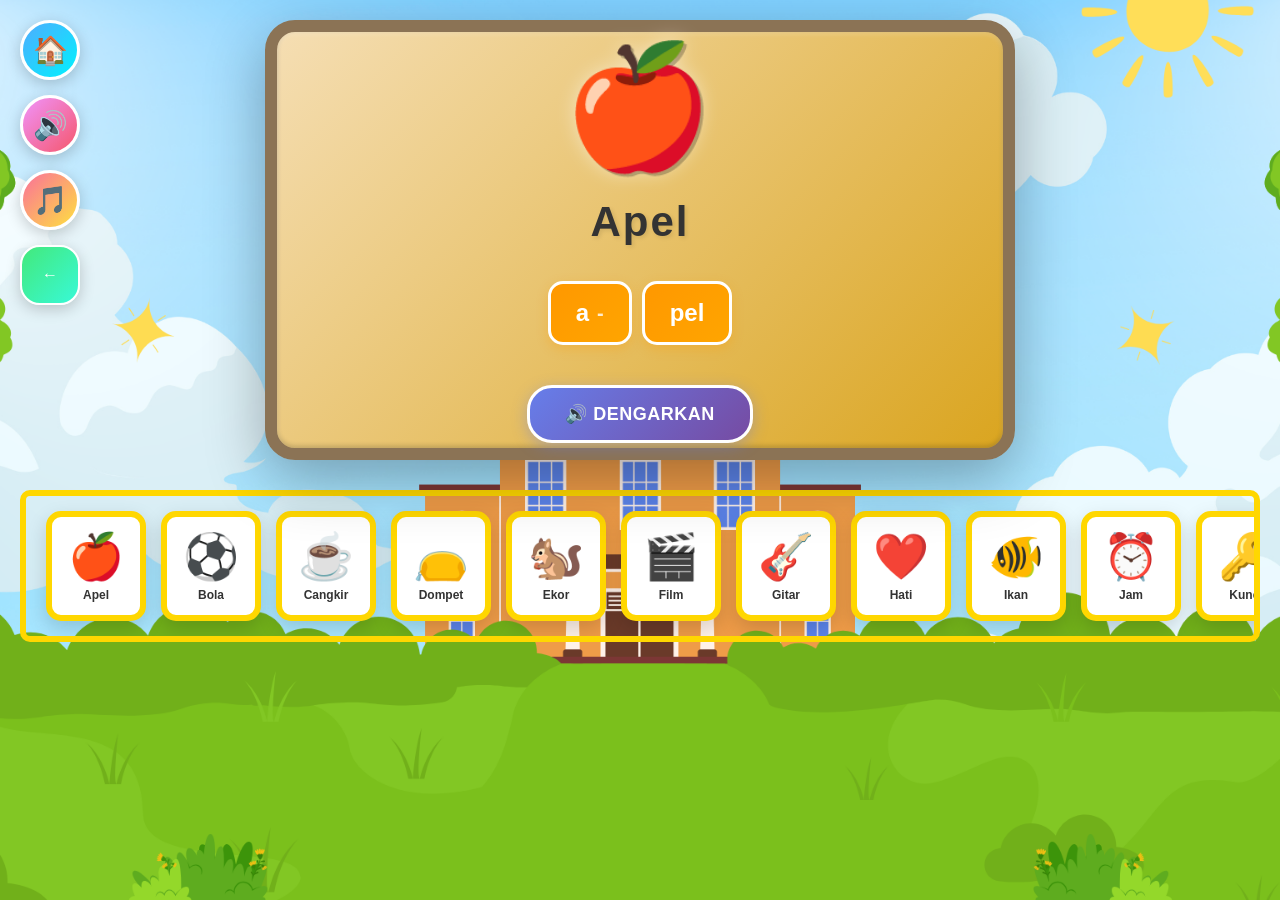
==== activities/benda.html @ dd9924c4 "ppush" ====
<!doctype html>
<html lang="id">
  <head>
    <meta charset="UTF-8" />
    <meta name="viewport" content="width=device-width, initial-scale=1.0" />
    <title>Pengenalan Benda - Coret Ceria</title>
    <link rel="stylesheet" href="../css/style.css" />
  </head>
  <body>
    <!-- SIDEBAR NAVIGASI BARU - VERTIKAL -->
    <div class="sidebar-nav" id="sidebarNav">
      <!-- Hamburger toggle button (hidden on desktop, shown on mobile) -->
      <button class="btn-nav btn-hamburger" id="hamburgerToggle" title="Menu">
        ☰
      </button>

      <!-- Navigation menu container -->
      <div class="nav-menu" id="navMenu">
        <button class="btn-nav btn-home" title="Rumah">🏠</button>
        <button class="btn-nav btn-sound" title="Suara Aktif">🔊</button>
        <button
          class="btn-nav btn-music music-playing"
          id="musicToggle"
          data-music-toggle
          title="Musik Hidup (Klik untuk Matikan)"
        >
          🎵
        </button>
        <button class="btn-nav btn-back" title="Kembali">←</button>
      </div>
    </div>

    <!-- MAIN CONTENT -->
    <main class="benda-main">
      <!-- BENDA SELECTION SCREEN -->
      <section id="bendaScreen" class="benda-screen">
        <!-- MAIN BOARD DENGAN BENDA & SYLLABLES -->
        <div class="benda-main-board">
          <!-- BENDA ICON -->
          <div class="benda-icon-large" id="bendaIconLarge">🪑</div>

          <!-- BENDA NAME (FULL WORD) -->
          <div class="benda-word-display" id="bendaWordDisplay">Kursi</div>

          <!-- SYLLABLES BREAKDOWN -->
          <div class="benda-syllables-container" id="bendaSyllablesContainer">
            <!-- Akan di-generate oleh JavaScript -->
          </div>

          <!-- LISTEN BUTTON -->
          <!-- LISTEN BUTTON -->
          <button class="btn-listen-benda" id="btnListenBenda">
            🔊 Dengarkan
          </button>

          <!-- TOMBOL KEMBALI SUDAH DIPINDAHKAN KE SIDEBAR -->
        </div>

        <!-- BENDA ITEMS GRID DI BAWAH -->
        <div class="benda-grid-container">
          <div class="benda-grid">
            <div class="benda-btn" data-benda="apel">
              <div class="benda-icon">🍎</div>
              <div class="benda-name">Apel</div>
            </div>

            <div class="benda-btn" data-benda="bola">
              <div class="benda-icon">⚽</div>
              <div class="benda-name">Bola</div>
            </div>

            <div class="benda-btn" data-benda="cangkir">
              <div class="benda-icon">☕</div>
              <div class="benda-name">Cangkir</div>
            </div>

            <div class="benda-btn" data-benda="dompet">
              <div class="benda-icon">👝</div>
              <div class="benda-name">Dompet</div>
            </div>

            <div class="benda-btn" data-benda="ekor">
              <div class="benda-icon">🐿️</div>
              <div class="benda-name">Ekor</div>
            </div>

            <div class="benda-btn" data-benda="film">
              <div class="benda-icon">🎬</div>
              <div class="benda-name">Film</div>
            </div>

            <div class="benda-btn" data-benda="gitar">
              <div class="benda-icon">🎸</div>
              <div class="benda-name">Gitar</div>
            </div>

            <div class="benda-btn" data-benda="hati">
              <div class="benda-icon">❤️</div>
              <div class="benda-name">Hati</div>
            </div>

            <div class="benda-btn" data-benda="ikan">
              <div class="benda-icon">🐠</div>
              <div class="benda-name">Ikan</div>
            </div>

            <div class="benda-btn" data-benda="jam">
              <div class="benda-icon">⏰</div>
              <div class="benda-name">Jam</div>
            </div>

            <div class="benda-btn" data-benda="kunci">
              <div class="benda-icon">🔑</div>
              <div class="benda-name">Kunci</div>
            </div>

            <div class="benda-btn" data-benda="lilin">
              <div class="benda-icon">🕯️</div>
              <div class="benda-name">Lilin</div>
            </div>

            <div class="benda-btn" data-benda="mobil">
              <div class="benda-icon">🚗</div>
              <div class="benda-name">Mobil</div>
            </div>

            <div class="benda-btn" data-benda="nanas">
              <div class="benda-icon">🍍</div>
              <div class="benda-name">Nanas</div>
            </div>

            <div class="benda-btn" data-benda="orang">
              <div class="benda-icon">🪛</div>
              <div class="benda-name">Obeng</div>
            </div>

            <div class="benda-btn" data-benda="pisang">
              <div class="benda-icon">🍌</div>
              <div class="benda-name">Pisang</div>
            </div>

            <div class="benda-btn" data-benda="qamis">
              <div class="benda-icon">🪵</div>
              <div class="benda-name">Kayu</div>
            </div>

            <div class="benda-btn" data-benda="rumah">
              <div class="benda-icon">🏠</div>
              <div class="benda-name">Rumah</div>
            </div>

            <div class="benda-btn" data-benda="sepatu">
              <div class="benda-icon">👞</div>
              <div class="benda-name">Sepatu</div>
            </div>

            <div class="benda-btn" data-benda="topi">
              <div class="benda-icon">🎩</div>
              <div class="benda-name">Topi</div>
            </div>

            <div class="benda-btn" data-benda="udang">
              <div class="benda-icon">🦐</div>
              <div class="benda-name">Udang</div>
            </div>

            <div class="benda-btn" data-benda="voli">
              <div class="benda-icon">🏐</div>
              <div class="benda-name">Voli</div>
            </div>

            <div class="benda-btn" data-benda="waris">
              <div class="benda-icon">🍳</div>
              <div class="benda-name">Wajan</div>
            </div>

            <div class="benda-btn" data-benda="xerox">
              <div class="benda-icon">📋</div>
              <div class="benda-name">Xerox</div>
            </div>

            <div class="benda-btn" data-benda="yogurt">
              <div class="benda-icon">🥛</div>
              <div class="benda-name">Yogurt</div>
            </div>

            <div class="benda-btn" data-benda="zebra">
              <div class="benda-icon">🦓</div>
              <div class="benda-name">Zebra</div>
            </div>
          </div>
        </div>

        <!-- KARAKTER DI SUDUT KANAN BAWAH -->
        <!-- <div class="character-corner">
          <img src="../images/char1.png" alt="Karakter" class="character-img" />
        </div> -->
      </section>

      <!-- BENDA SPELLING SCREEN -->
      <section
        class="screen"
        id="bendaSpellingScreen"
        class="benda-spelling-screen"
      >
        <!-- BACK BUTTON -->
        <button class="btn-back-spelling" onclick="backToSelection()">
          <svg viewBox="0 0 100 100" xmlns="http://www.w3.org/2000/svg">
            <defs>
              <filter id="shadow" x="-20%" y="-20%" width="140%" height="140%">
                <feGaussianBlur in="SourceAlpha" stdDeviation="2" />
                <feOffset dx="0" dy="2" result="offsetblur" />
                <feComponentTransfer>
                  <feFuncA type="linear" slope="0.3" />
                </feComponentTransfer>
                <feMerge>
                  <feMergeNode />
                  <feMergeNode in="SourceGraphic" />
                </feMerge>
              </filter>
            </defs>

            <path
              d="M75 35 L50 35 L50 20 Q50 15 45 18 L15 45 Q10 50 15 55 L45 82 Q50 85 50 80 L50 65 L75 65 Q85 65 85 50 Q85 35 75 35 Z"
              fill="#333"
            />

            <path
              d="M73 38 L48 38 L48 25 L19 50 L48 75 L48 62 L73 62 Q82 62 82 50 Q82 38 73 38 Z"
              fill="white"
            />

            <path
              d="M71 40 L46 40 L46 30 L23 50 L46 70 L46 60 L71 60 Q79 60 79 50 Q79 40 71 40 Z"
              fill="#FF9800"
            />

            <path
              d="M70 42 L46 42 L46 35 L28 50 L46 65 L46 42 Q60 42 70 42"
              fill="white"
              fill-opacity="0.4"
            />
          </svg>
        </button>

        <!-- DISPLAY BOARD -->
        <div class="spelling-board">
          <!-- BENDA IMAGE -->
          <div class="spelling-image-container">
            <div class="spelling-image" id="spellingImage">🪑</div>
          </div>

          <!-- BENDA NAME AND SPELLING -->
          <div class="spelling-content">
            <h2 class="spelling-benda-name" id="spellingBendaName">Kursi</h2>

            <!-- SYLLABLES -->
            <div class="spelling-syllables" id="syllablesContainer">
              <!-- Akan di-generate oleh JavaScript -->
            </div>

            <!-- LISTEN BUTTON -->
            <button class="btn-listen-spelling" id="btnListenSpelling">
              🔊 Dengarkan
            </button>
          </div>
        </div>

        <!-- KARAKTER DI SUDUT KANAN BAWAH -->
        <div class="character-corner">
          <img src="../images/char1.png" alt="Karakter" class="character-img" />
        </div>
      </section>
    </main>

    <!-- SCRIPTS -->
    <script src="../js/shared.js"></script>
    <script src="../js/persistent-music.js"></script>
    <script src="../js/sidebar.js"></script>
    <script src="../js/benda.js"></script>
  </body>
</html>
---- css/style.css ----
* {
  margin: 0;
  padding: 0;
  box-sizing: border-box;
}

html,
body {
  width: 100%;
  height: 100%;
  overflow: hidden;
}

body {
  font-family: "Comic Sans MS", "Arial Rounded MT Bold", cursive, sans-serif;
  background-image: url("../images/background.png");
  background-repeat: no-repeat;
  background-size: cover;
  background-attachment: fixed;
  background-position: center;
  width: 100%;
}

/* ===== SIDEBAR KIRI ===== */
.sidebar-left {
  position: fixed;
  left: 20px;
  top: 50%;
  transform: translateY(-50%);
  display: flex;
  flex-direction: column;
  gap: 15px;
  z-index: 100;
}

.sidebar-right {
  position: fixed;
  right: 20px;
  top: 50%;
  transform: translateY(-50%);
  z-index: 100;
}

.btn-circle {
  width: 70px;
  height: 70px;
  border-radius: 50%;
  border: 4px solid white;
  font-size: 32px;
  cursor: pointer;
  display: flex;
  align-items: center;
  justify-content: center;
  transition: all 0.3s ease;
  box-shadow: 0 4px 15px rgba(0, 0, 0, 0.2);
}

.btnKembali {
  display: block;
}
.menu-btn {
  background: linear-gradient(135deg, #ffb347 0%, #ff8c00 100%);
}

.info-btn {
  background: linear-gradient(135deg, #ff69b4 0%, #ff1493 100%);
}

.sound-btn {
  background: linear-gradient(135deg, #ff69b4 0%, #ff1493 100%);
}

.people-btn {
  background: linear-gradient(135deg, #87ceeb 0%, #4169e1 100%);
}

.exit-btn {
  background: linear-gradient(135deg, #ff6b6b 0%, #ff4444 100%);
}

.btn-circle:hover {
  transform: scale(1.1);
  box-shadow: 0 6px 20px rgba(0, 0, 0, 0.3);
}

/* ===== SIDEBAR BARU (MINIMALIS) ===== */
.sidebar-nav {
  position: fixed;
  left: 20px;
  top: 20px;
  display: flex;
  flex-direction: column;
  gap: 15px;
  z-index: 100;
}

.btn-nav {
  width: 60px;
  height: 60px;
  border-radius: 50%;
  border: 3px solid white;
  font-size: 28px;
  cursor: pointer;
  display: flex;
  align-items: center;
  justify-content: center;
  transition: all 0.3s ease;
  box-shadow: 0 4px 15px rgba(0, 0, 0, 0.2);
  background: linear-gradient(135deg, #667eea 0%, #764ba2 100%);
  color: white;
}

.btn-nav:hover {
  transform: scale(1.1);
  box-shadow: 0 6px 20px rgba(0, 0, 0, 0.3);
}

.btn-nav.btn-sound {
  background: linear-gradient(135deg, #f093fb 0%, #f5576c 100%);
}

.btn-nav.btn-home {
  background: linear-gradient(135deg, #4facfe 0%, #00f2fe 100%);
}

.btn-nav.btn-back {
  background: linear-gradient(135deg, #43e97b 0%, #38f9d7 100%);
}

.btn-nav.btn-music {
  background: linear-gradient(135deg, #fa709a 0%, #fee140 100%);
  transition: all 0.3s ease;
}

.btn-nav.btn-music.music-playing {
  animation: pulse-music 2s infinite;
}

.btn-nav.btn-music.music-muted {
  opacity: 0.6;
}

@keyframes pulse-music {
  0% {
    box-shadow: 0 4px 15px rgba(0, 0, 0, 0.2);
  }
  50% {
    box-shadow: 0 6px 25px rgba(250, 112, 154, 0.5);
  }
  100% {
    box-shadow: 0 4px 15px rgba(0, 0, 0, 0.2);
  }
}

/* Navigation Menu Container - Desktop */
.nav-menu {
  display: flex;
  flex-direction: column;
  gap: 15px;
}

/* Hamburger Button - Hidden on Desktop */
.btn-hamburger {
  display: none;
}

/* ===== MAIN CONTENT ===== */
.main-content {
  width: 100%;
  height: 100%;
  overflow-y: auto;
  position: relative;
}

.screen {
  width: 100%;
  height: 100%;
  position: absolute;
  top: 0;
  left: 0;
  opacity: 0;
  pointer-events: none;
  transition: opacity 0.3s ease;
}

.screen.active {
  opacity: 1;
  pointer-events: auto;
}

/* ===== HOME SCREEN ===== */
#homeScreen {
  display: flex;
  flex-direction: column;
  align-items: center;
  justify-content: flex-start;
  position: relative;
}

.header-banner {
  position: absolute;
  /* left: 50%; */
  top: 5%;
  /* transform: translateX(-50%); */
  z-index: 20;
  animation: bounce 2s ease-in-out infinite;
  transition:
    top 0.6s ease,
    transform 0.6s ease,
    width 0.4s ease;
}

.banner-hanging {
  position: relative;
  display: flex;
  flex-direction: column;
  align-items: center;
}

.hanging-rod {
  width: 10px;
  height: 500px;
  background: linear-gradient(90deg, #c4a000 0%, #ffd700 50%, #c4a000 100%);
  position: absolute;
  top: -500px;
  border-radius: 4px;
}

.hanging-rod.left {
  left: 60px;
}

.hanging-rod.right {
  right: 60px;
}

.banner-box {
  background: linear-gradient(135deg, #ffd700 0%, #ffa500 100%);
  border: 6px solid #ff8c00;
  border-radius: 30px;
  padding: 40px;
  width: 400px;
  text-align: center;
  box-shadow: 0 10px 40px rgba(0, 0, 0, 0.3);
  position: relative;
  transition: all 0.4s ease;
}

.banner-content {
  position: relative;
}

.logo-blocks {
  display: flex;
  justify-content: center;
  gap: 15px;
  margin-bottom: 10px;
}

.block-letter {
  width: 50px;
  height: 50px;
  display: flex;
  align-items: center;
  justify-content: center;
  font-size: 24px;
  font-weight: bold;
  color: white;
  border-radius: 8px;
  box-shadow: 0 4px 10px rgba(0, 0, 0, 0.2);
}

.block-letter.a {
  background: linear-gradient(135deg, #ff6b6b 0%, #ff4444 100%);
}

.block-letter.b {
  background: linear-gradient(135deg, #339af0 0%, #1971c2 100%);
}

.block-letter.c {
  background: linear-gradient(135deg, #51cf66 0%, #2f9e44 100%);
}

.title-main {
  font-size: 48px;
  font-weight: bold;
  color: white;
  text-shadow: 2px 2px 4px rgba(0, 0, 0, 0.3);
  margin: 0;
  letter-spacing: 3px;
}

/* Centered banner state after Play clicked */
.header-banner.centered {
  top: 35%;
  transform: translateX(-50%) scale(1);
  transition:
    top 0.7s cubic-bezier(0.34, 1.56, 0.64, 1),
    transform 0.7s cubic-bezier(0.34, 1.56, 0.64, 1);
}

.header-banner.center-revert {
  top: 5%;
  transform: translateX(-50%) scale(1);
}

.btn-activity-active {
  display: flex;
  width: 100%;
  gap: 10%;
}

.banner-actions {
  /* margin-top: 20px; */
  gap: 20px;
  display: flex;
  justify-content: center;
  align-items: start;
  flex-direction: column;
  position: relative;
  width: 100%;
  /* background-color: #2f9e44; */
  opacity: 0;
  transform: translateY(10px) scale(1);
  transition:
    opacity 0.5s ease 0.2s,
    transform 0.5s ease 0.2s,
    margin-top 0.4s ease 0.1s;
}

.banner-actions.show {
  opacity: 1;
  transform: translateY(0) scale(1);
  visibility: visible;
}

.banner-actions.hide {
  opacity: 0;
  transform: scale(0.6);
  pointer-events: none;
  transition:
    opacity 0.4s ease,
    transform 0.4s ease,
    margin-top 0.4s ease;
  visibility: hidden;
  margin-top: 0;
}

.btn-activity {
  padding: 14px 28px;
  border-radius: 14px;
  border: none;
  /* background: linear-gradient(135deg, #ff9800 0%, #ffa726 50%, #ff9800 100%); */
  color: white;
  cursor: pointer;
  font-weight: bold;
  font-size: 16px;
  width: 100%;
  transition: all 0.3s ease;
  filter: drop-shadow(0 4px 8px rgba(0, 0, 0, 0.3));
  position: relative;
  overflow: hidden;
}

.btn-activity::before {
  content: "";
  position: absolute;
  top: 0;
  left: -100%;
  width: 100%;
  height: 100%;
  background: rgba(255, 255, 255, 0.3);
  transition: left 0.3s ease;
}

.btn-activity:hover {
  transform: translateY(-3px);
  filter: drop-shadow(0 6px 12px rgba(0, 0, 0, 0.4)) brightness(1.1);
}

.btn-activity:hover::before {
  left: 100%;
}

.btn-activity:active {
  transform: translateY(-1px);
  filter: drop-shadow(0 2px 4px rgba(0, 0, 0, 0.3));
}
.btn-activity.btn-primary {
  background: linear-gradient(135deg, #ffa500 0%, #ff8c00 100%);
  border-color: transparent;
}

.btn-back-home {
  position: relative;
  /* top: -15px;
  right: -15px; */
  background: none;
  border: none;
  padding: 0;
  cursor: pointer;
  width: 60px;
  height: 60px;
  transition: transform 0.2s cubic-bezier(0.175, 0.885, 0.32, 1.275);
  filter: drop-shadow(0px 4px 4px rgba(0, 0, 0, 0.2));
  z-index: 10;
}

/* Efek saat kursor diarahkan ke tombol */
.btn-back-home:hover {
  transform: scale(1.1) rotate(-5deg);
  background-color: rgba(0, 0, 0, 0);
  box-shadow: none;
}

/* Efek saat tombol ditekan */
.btn-back-home:active {
  transform: scale(0.9);
}

.btn-back-home svg {
  width: 100%;
  height: 100%;
  display: block;
}

/* Play button and banner content hide animation */
.play-button.hide {
  opacity: 0;
  transform: scale(0.6);
  pointer-events: none;
  transition:
    opacity 0.4s ease,
    transform 0.4s ease;
}

.play-button.show {
  opacity: 1;
  transform: scale(1);
  pointer-events: auto;
  transition:
    opacity 0.5s cubic-bezier(0.34, 1.56, 0.64, 1),
    transform 0.5s cubic-bezier(0.34, 1.56, 0.64, 1);
}

.logo-blocks.hide,
.title-main.hide,
.banner-content.hide {
  opacity: 0;
  transform: scale(0.6);
  pointer-events: none;
  transition:
    opacity 0.4s ease,
    transform 0.4s ease;
  position: absolute;
  visibility: hidden;
}

.banner-content.show {
  opacity: 1;
  transform: scale(1);
  pointer-events: auto;
  visibility: visible;
  transition:
    opacity 0.5s cubic-bezier(0.34, 1.56, 0.64, 1) 0.2s,
    transform 0.5s cubic-bezier(0.34, 1.56, 0.64, 1) 0.2s;
}

.title-subtitle {
  font-size: 18px;
  color: rgba(255, 255, 255, 0.9);
  margin-top: 5px;
}

.floating-letters {
  position: absolute;
  bottom: -30px;
  left: 50%;
  transform: translateX(-50%);
  display: flex;
  gap: 20px;
  font-size: 24px;
  font-weight: bold;
  color: white;
}

.float-letter {
  animation: float 3s ease-in-out infinite;
}

.float-letter:nth-child(1) {
  animation-delay: 0s;
}
.float-letter:nth-child(2) {
  animation-delay: 0.2s;
}
.float-letter:nth-child(3) {
  animation-delay: 0.4s;
}
.float-letter:nth-child(4) {
  animation-delay: 0.6s;
}
.float-letter:nth-child(5) {
  animation-delay: 0.8s;
}

.center-content {
  position: absolute;
  bottom: 10%;
  left: 50%;
  transform: translateX(-50%);
  z-index: 30;
  display: flex;
  align-items: center;
  gap: 40px;
}

.char-container {
  position: absolute;
  bottom: 10%;
  /* right: 30%; */
  right: 10%;
  transform: scaleX(-1);
  z-index: 30;
  display: flex;
  align-items: end;
  /* gap: 40px; */
  /* background-color: #2f9e44; */
}

.char-image {
  position: relative;
  width: 250px;
  display: inline-flex;
  /* align-items: bottom; */
  /* justify-content: bottom; */
}
.btn-game-orange {
  /* Reset default button styling */
  appearance: none;
  border: none;
  cursor: pointer;
  padding: 0;

  /* Ukuran & Posisi */
  position: relative;
  width: 160px;
  height: 80px;
  display: inline-flex;
  align-items: center;
  justify-content: center;

  /* Warna & Bentuk Utama */
  background-color: #ffcc00; /* Warna kuning oranye */
  border-radius: 50px;
  border: 5px solid #8b4513; /* Outline cokelat tebal */

  /* Efek 3D Inset (Paling krusial untuk look ini) */
  box-shadow:
    inset 0 6px 0 #fff5b1,
    /* Highlight putih di atas */ inset 0 -8px 0 #e6a000,
    /* Shadow gelap di bawah */ 0 4px 0 rgba(0, 0, 0, 0.2); /* Shadow tipis di luar tombol */

  transition:
    transform 0.1s,
    box-shadow 0.1s;
}

/* Icon Play Segitiga */
.btn-game-icon {
  width: 0;
  height: 0;
  border-top: 12px solid transparent;
  border-bottom: 12px solid transparent;
  border-left: 20px solid white;
  border-radius: 2px;
  margin-left: 5px; /* Optically centered */
  filter: drop-shadow(0 2px 0 #e6a000);
}

/* Detail Lekukan Bawah (Sesuai Gambar) */
.btn-game-orange::after {
  content: "";
  position: absolute;
  bottom: -5px;
  width: 40px;
  height: 8px;
  /* background-color: #8b4513; */
  border-radius: 0 0 12px 12px;
  z-index: -1;
}

/* Efek Interaksi */
.btn-game-orange:hover {
  filter: brightness(1.05);
}

.btn-game-orange:active {
  transform: translateY(2px);
  box-shadow:
    inset 0 4px 0 #fff5b1,
    inset 0 -4px 0 #e6a000;
}
.character-circle {
  width: 120px;
  height: 120px;
  background: linear-gradient(135deg, #87ceeb 0%, #4169e1 100%);
  border: 6px solid white;
  border-radius: 50%;
  display: flex;
  align-items: center;
  justify-content: center;
  box-shadow: 0 8px 25px rgba(0, 0, 0, 0.2);
  animation: bounce 2s ease-in-out infinite;
}

.character {
  font-size: 80px;
}

.bottom-blocks {
  position: absolute;
  bottom: 8%;
  left: 50%;
  transform: translateX(-50%);
  display: flex;
  gap: 15px;
  z-index: 30;
}

.block-item {
  width: 70px;
  height: 70px;
  display: flex;
  align-items: center;
  justify-content: center;
  font-size: 32px;
  font-weight: bold;
  color: white;
  border-radius: 12px;
  box-shadow: 0 4px 12px rgba(0, 0, 0, 0.2);
  cursor: pointer;
  transition: all 0.3s ease;
  border: 4px solid white;
}

.block-item:hover {
  transform: translateY(-10px);
}

.block-item.blue {
  background: linear-gradient(135deg, #339af0 0%, #1971c2 100%);
}

.block-item.red {
  background: linear-gradient(135deg, #ff6b6b 0%, #ff4444 100%);
}

.block-item.orange {
  background: linear-gradient(135deg, #ffa500 0%, #ff8c00 100%);
}

.block-item.pink {
  background: linear-gradient(135deg, #ff69b4 0%, #ff1493 100%);
}

/* ===== ACTIVITY SCREENS ===== */
.activity-header {
  display: flex;
  justify-content: space-between;
  align-items: center;
  padding: 20px 40px;
  background: linear-gradient(135deg, #667eea 0%, #764ba2 100%);
  color: white;
  box-shadow: 0 4px 12px rgba(0, 0, 0, 0.1);
}

.activity-header h2 {
  flex: 1;
  text-align: center;
  font-size: 28px;
  margin: 0;
}

.btn-back {
  background: rgba(255, 255, 255, 0.2);
  border: 2px solid white;
  color: white;
  padding: 10px 20px;
  border-radius: 20px;
  cursor: pointer;
  font-size: 16px;
  transition: all 0.3s ease;
  font-weight: bold;
}

.btn-back:hover {
  background: rgba(255, 255, 255, 0.3);
  transform: scale(1.05);
}

.activity-content {
  padding: 40px;
  height: calc(100% - 80px);
  overflow-y: auto;
}

/* ===== BELAJAR HURUF ===== */
.huruf-grid {
  display: grid;
  grid-template-columns: repeat(auto-fit, minmax(60px, 1fr));
  gap: 15px;
  margin-bottom: 40px;
  max-height: 40%;
  overflow-y: auto;
}

.huruf-btn {
  width: 70px;
  height: 70px;
  background: white;
  border: 3px solid #667eea;
  border-radius: 15px;
  font-size: 28px;
  font-weight: bold;
  color: #667eea;
  cursor: pointer;
  transition: all 0.3s ease;
  box-shadow: 0 4px 10px rgba(102, 126, 234, 0.2);
}

.huruf-btn:hover {
  transform: translateY(-5px);
  box-shadow: 0 8px 20px rgba(102, 126, 234, 0.3);
}

.huruf-btn.active {
  background: linear-gradient(135deg, #667eea 0%, #764ba2 100%);
  color: white;
  transform: scale(1.1);
  box-shadow: 0 8px 25px rgba(102, 126, 234, 0.5);
}

.huruf-display {
  background: linear-gradient(135deg, #f8f9fa 0%, #e9ecef 100%);
  border: 3px dashed #667eea;
  border-radius: 20px;
  padding: 40px;
  text-align: center;
}

.huruf-besar {
  font-size: 120px;
  font-weight: bold;
  color: #667eea;
  margin: 20px 0;
  animation: pulse 2s ease-in-out infinite;
}

.huruf-nama {
  font-size: 24px;
  color: #333;
  margin: 20px 0;
  font-weight: bold;
}

.btn-suara {
  background: linear-gradient(135deg, #667eea 0%, #764ba2 100%);
  color: white;
  border: none;
  padding: 15px 40px;
  border-radius: 20px;
  font-size: 18px;
  cursor: pointer;
  transition: all 0.3s ease;
  margin-top: 20px;
  box-shadow: 0 4px 15px rgba(102, 126, 234, 0.3);
}

.btn-suara:hover {
  transform: translateY(-3px);
  box-shadow: 0 6px 20px rgba(102, 126, 234, 0.5);
}

/* ===== MATERI PAGE ===== */
.materi-main {
  position: relative;
  width: 100%;
  height: 100vh;
  /* background: linear-gradient(180deg, #87ceeb 0%, #e0f6ff 100%); */
  display: flex;
  background-image: url(../images/backgroun2.png);
  flex-direction: column;
  align-items: center;
  justify-content: center;
  padding: 20px;
  overflow: auto;
  gap: 30px;
  background-repeat: no-repeat;
  background-size: cover;
  background-attachment: fixed;
  background-position: center;
  width: 100%;
}

.materi-screen {
  position: relative;
  width: 100%;
  display: flex;
  flex-direction: column;
  align-items: center;
  justify-content: center;
  gap: 30px;
}

.materi-title {
  font-size: 48px;
  font-weight: bold;
  color: #333;
  margin: 0;
  text-shadow: 2px 2px 4px rgba(0, 0, 0, 0.1);
}

/* Back Button on Materi Board */
.btn-back-materi {
  position: absolute;
  top: 20px;
  left: 20px;
  background: none;
  border: none;
  padding: 0;
  cursor: pointer;
  width: 60px;
  height: 60px;
  transition: transform 0.2s cubic-bezier(0.175, 0.885, 0.32, 1.275);
  filter: drop-shadow(0px 4px 4px rgba(0, 0, 0, 0.2));
  z-index: 10;
}

.btn-back-materi:hover {
  transform: scale(1.1) rotate(-5deg);
}

.btn-back-materi:active {
  transform: scale(0.9);
}

.btn-back-materi svg {
  width: 100%;
  height: 100%;
  display: block;
}

/* Materi Cards Container */
.materi-cards-container {
  display: flex;
  gap: 50px;
  justify-content: center;
  align-items: end;
  margin: 0 auto;
  /* flex-wrap: wrap;
  width: 90%; */
  /* background-color: #2f9e44; */
  /* max-width: 1000px; */
}

/* Materi Card */
.materi-card {
  /* background: white; */
  /* border: 8px solid #ffd700; */
  /* border-radius: 25px; */
  /* padding: 40px 30px; */
  width: 180px;
  /* height: 320px; */
  display: flex;
  flex-direction: column;
  align-items: center;
  justify-content: center;
  text-align: center;
  cursor: pointer;
  transition: all 0.3s ease;
  /* box-shadow: 0 10px 30px rgba(0, 0, 0, 0.15); */
  /* position: relative; */
  /* background-color: #333; */
  /* overflow: hidden; */
}

/* .materi-card::before {
  content: ""; */
/* position: absolute; */
/* top: 0; */
/* left: -100%; */
/* width: 100%;
  height: 100%; */
/* background: rgba(255, 255, 255, 0.2);
  transition: left 0.5s ease;
}
*/
.materi-card:hover {
  /* transform: translateY(-10px) scale(1.05); */
  /* box-shadow: 0 20px 50px rgba(0, 0, 0, 0.25); */
}

/* .materi-card:hover::before {
  left: 100%;
} */

/* .materi-card:active { */
/* transform: translateY(-5px) scale(1.02); */
/* } */

/* .materi-huruf{
  width: 100px;
} */
/* .card-icon {
  font-size: 80px;
  margin-bottom: 20px;
  animation: float 3s ease-in-out infinite;
  width:40px;
}*/

.materi-icon {
  width: 100%;
  height: 100%;
  object-fit: cover;

  filter: drop-shadow(-3px 30px 3px rgba(0, 0, 0, 0.3));
  animation: float 3s ease-in-out infinite;
  transition:
    transform 0.3s ease,
    filter 0.3s ease;
}

.materi-icon:hover {
  animation-play-state: paused;

  transform: translateY(-10px) scale(1.08);

  /* filter: drop-shadow(0px 50px 3px rgba(0, 0, 0, 0.3)); */
}

.cartoon-font {
  /* 1. Font Dasar */
  font-family: "Paytone One", sans-serif;
  font-size: 20px; /* Ukuran font besar */
  text-transform: uppercase; /* Huruf kapital */
  margin: 0;

  /* 2. Warna Teks Utama */
  color: #ff5722; /* Oranye kemerahan */

  /* 3. Garis Pinggir Putih (Outline) */
  -webkit-text-stroke-width: 5px; /* Ketebalan garis putih */
  -webkit-text-stroke-color: #ffffff; /* Warna garis putih */

  /* 4. Mengatur Urutan Gambar (Outline dulu, lalu Fill) */
  /* Ini menjaga huruf agar tidak terlihat 'kurus' */
  paint-order: stroke fill;

  /* 5. Bayangan Lembut untuk Efek Pop-up */
  /* filter: drop-shadow(4px 4px 0px rgba(0, 0, 0, 0.15)); */
}
.card-description {
  font-size: 16px;
  color: #666;
  line-height: 1.4;
}

/* Animations */
@keyframes float {
  0%,
  100% {
    transform: translateY(0px);
  }
  50% {
    transform: translateY(-10px);
  }
}

/* ===== BENDA PAGE (PENGEJAAN BENDA) ===== */
.benda-main,
.susun-main {
  position: relative;
  width: 100%;
  min-height: 100vh;
  /* background-color: #269c05; */
  /* background: linear-gradient(180deg, #87ceeb 0%, #e0f6ff 100%); */
  display: flex;
  flex-direction: column;
  align-items: center;
  justify-content: flex-start;
  padding: 20px;
  overflow-y: auto;
  gap: 30px;
}

.benda-screen,
.susun-screen {
  position: relative;
  width: 100%;
  display: flex;
  flex-direction: column;
  align-items: center;
  justify-content: flex-start;
  gap: 30px;
}

.benda-spelling-screen {
  /* position: relative; */
  width: 100%;
  display: flex;
  flex-direction: column;
  align-items: center;
  justify-content: center;
  gap: 30px;
}

/* BENDA MAIN BOARD - LIKE HURUF KECIL */
.benda-main-board {
  position: relative;
  width: 100%;
  max-width: 750px;
  margin: 0 auto;
  background: linear-gradient(135deg, #f5deb3 0%, #daa520 100%);
  border: 12px solid #8b7355;
  border-radius: 30px;
  padding: 5px;
  box-shadow:
    0 20px 60px rgba(0, 0, 0, 0.3),
    inset 0 2px 5px rgba(255, 255, 255, 0.2),
    inset 0 -2px 5px rgba(0, 0, 0, 0.2);
  display: flex;
  flex-direction: column;
  align-items: center;
  gap: 20px;
  flex-shrink: 0;
}

.benda-icon-large {
  font-size: 120px;
  animation: pulse 1.5s ease-in-out infinite;
  text-shadow:
    3px 3px 0px rgba(0, 0, 0, 0.25),
    0 0 20px rgba(255, 255, 255, 0.5);
  letter-spacing: 5px;
  -webkit-text-stroke: 2px rgba(255, 255, 255, 0.3);
  transform-origin: center center;
}

.benda-word-display {
  font-size: 42px;
  font-weight: bold;
  color: #333;
  margin: 0;
  text-shadow: 2px 2px 4px rgba(0, 0, 0, 0.1);
  letter-spacing: 2px;
}

/* Syllables Breakdown Container */
.benda-syllables-container {
  display: flex;
  justify-content: center;
  align-items: center;
  flex-wrap: wrap;
  gap: 10px;
  margin: 15px 0 20px 0;
}

.benda-syllable {
  background: linear-gradient(135deg, #ff9800 0%, #ffa500 100%);
  color: white;
  padding: 15px 25px;
  border-radius: 15px;
  font-size: 24px;
  font-weight: bold;
  border: 3px solid white;
  box-shadow: 0 4px 12px rgba(255, 152, 0, 0.3);
  display: flex;
  align-items: center;
  gap: 8px;
}

.syllable-separator {
  font-size: 20px;
  opacity: 0.8;
}

/* Listen Button */
.btn-listen-benda {
  background: linear-gradient(135deg, #667eea 0%, #764ba2 100%);
  color: white;
  border: 3px solid white;
  padding: 15px 35px;
  border-radius: 25px;
  font-size: 18px;
  font-weight: bold;
  cursor: pointer;
  transition: all 0.3s ease;
  box-shadow: 0 4px 15px rgba(102, 126, 234, 0.4);
  text-transform: uppercase;
  letter-spacing: 0.5px;
}

.btn-listen-benda:hover {
  transform: translateY(-3px);
  box-shadow: 0 6px 20px rgba(102, 126, 234, 0.6);
  filter: brightness(1.1);
}

.btn-listen-benda:active {
  transform: translateY(-1px);
  box-shadow: 0 3px 10px rgba(102, 126, 234, 0.4);
}

/* Back Button on Main Benda Board */
.btn-back-benda-main {
  position: absolute;
  top: 20px;
  left: 20px;
  background: none;
  border: none;
  padding: 0;
  cursor: pointer;
  width: 60px;
  height: 60px;
  transition: transform 0.2s cubic-bezier(0.175, 0.885, 0.32, 1.275);
  filter: drop-shadow(0px 4px 4px rgba(0, 0, 0, 0.2));
  z-index: 10;
}

.btn-back-benda-main:hover {
  transform: scale(1.1) rotate(-5deg);
}

.btn-back-benda-main:active {
  transform: scale(0.9);
}

.btn-back-benda-main svg {
  width: 100%;
  height: 100%;
  display: block;
}

/* Benda Grid Container - Di bawah board */
.benda-grid-container,
.susun-grid-container {
  /* border: 1px black; */
  border: 6px solid #ffd700;
  border-radius: 10px;
  /* background-color: #269c05; */
  display: flex;
  flex-direction: column;
  align-items: center;
  justify-content: flex-start;
  width: 100%;
  /* padding: 30px 0; */
}

.benda-grid,
.susun-grid {
  display: flex;
  /* border: 10px black; */

  flex-direction: row;
  gap: 15px;
  width: 100%;
  padding: 15px 20px;
  overflow-x: auto;
  overflow-y: hidden;
  scroll-behavior: smooth;
  align-items: flex-start;
  -webkit-overflow-scrolling: touch;
  scrollbar-width: thin;
  scrollbar-color: #ffd700 #f5f5f5;
}

/* Custom scrollbar for webkit browsers */
.benda-grid::-webkit-scrollbar,
.susun-grid::-webkit-scrollbar {
  height: 12px;
}

.benda-grid::-webkit-scrollbar-track,
.susun-grid::-webkit-scrollbar-track {
  background: #f5f5f5;
  border-radius: 10px;
}

.benda-grid::-webkit-scrollbar-thumb,
.susun-grid::-webkit-scrollbar-thumb {
  background: #ffd700;
  border-radius: 10px;
}

.benda-grid::-webkit-scrollbar-thumb:hover,
.susun-grid::-webkit-scrollbar-thumb:hover {
  background: #ffed4e;
}

.benda-btn,
.susun-btn {
  background: white;
  border: 6px solid #ffd700;
  border-radius: 15px;
  padding: 12px 8px;
  display: flex;
  flex-direction: column;
  align-items: center;
  justify-content: center;
  text-align: center;
  cursor: pointer;
  transition: all 0.3s ease;
  box-shadow: 0 8px 20px rgba(0, 0, 0, 0.15);
  min-height: 110px;
  min-width: 100px;
  flex-shrink: 0;
}

.benda-btn:hover {
  transform: translateY(-8px) scale(1.05);
  box-shadow: 0 15px 35px rgba(0, 0, 0, 0.25);
}

.benda-btn:active {
  transform: translateY(-3px) scale(1.02);
}

.benda-btn .benda-icon {
  font-size: 45px;
  margin-bottom: 5px;
  animation: float 3s ease-in-out infinite;
}

.benda-btn .benda-name {
  font-size: 12px;
  font-weight: bold;
  color: #333;
  margin: 0;
  animation: none;
  text-shadow: none;
  letter-spacing: 0;
}

/* OLD CLASSES - KEPT FOR COMPATIBILITY */
/* Spelling Board */
.spelling-board {
  position: relative;
  width: 85%;
  max-width: 750px;
  background: linear-gradient(135deg, #f5deb3 0%, #daa520 100%);
  border: 12px solid #8b7355;
  border-radius: 30px;
  padding: 50px 40px;
  box-shadow:
    0 20px 60px rgba(0, 0, 0, 0.3),
    inset 0 2px 5px rgba(255, 255, 255, 0.2),
    inset 0 -2px 5px rgba(0, 0, 0, 0.2);
  display: flex;
  flex-direction: column;
  align-items: center;
  gap: 30px;
  flex-shrink: 0;
}

.spelling-image-container {
  width: 100%;
  text-align: center;
}

.spelling-image {
  font-size: 120px;
  animation: pulse 1.5s ease-in-out infinite;
}

.spelling-content {
  width: 100%;
  text-align: center;
}

.spelling-benda-name {
  font-size: 36px;
  font-weight: bold;
  color: #333;
  margin: 0 0 20px 0;
}

/* Syllables Container */
.spelling-syllables {
  display: flex;
  justify-content: center;
  align-items: center;
  flex-wrap: wrap;
  gap: 10px;
  margin: 20px 0 30px 0;
}

.spelling-syllable {
  background: linear-gradient(135deg, #ff9800 0%, #ffa500 100%);
  color: white;
  padding: 15px 25px;
  border-radius: 15px;
  font-size: 24px;
  font-weight: bold;
  border: 3px solid white;
  box-shadow: 0 4px 12px rgba(255, 152, 0, 0.3);
  display: flex;
  align-items: center;
  gap: 8px;
}

.syllable-separator {
  font-size: 20px;
  opacity: 0.8;
}

/* Listen Button */
.btn-listen-spelling {
  background: linear-gradient(135deg, #667eea 0%, #764ba2 100%);
  color: white;
  border: 3px solid white;
  padding: 15px 35px;
  border-radius: 25px;
  font-size: 18px;
  font-weight: bold;
  cursor: pointer;
  transition: all 0.3s ease;
  box-shadow: 0 4px 15px rgba(102, 126, 234, 0.4);
  text-transform: uppercase;
  letter-spacing: 0.5px;
}

.btn-listen-spelling:hover {
  transform: translateY(-3px);
  box-shadow: 0 6px 20px rgba(102, 126, 234, 0.6);
  filter: brightness(1.1);
}

.btn-listen-spelling:active {
  transform: translateY(-1px);
  box-shadow: 0 3px 10px rgba(102, 126, 234, 0.4);
}

/* Back Button on Spelling Screen */
.btn-back-spelling {
  position: absolute;
  top: 20px;
  left: 20px;
  background: none;
  border: none;
  padding: 0;
  cursor: pointer;
  width: 60px;
  height: 60px;
  transition: transform 0.2s cubic-bezier(0.175, 0.885, 0.32, 1.275);
  filter: drop-shadow(0px 4px 4px rgba(0, 0, 0, 0.2));
  z-index: 10;
}

.btn-back-spelling:hover {
  transform: scale(1.1) rotate(-5deg);
}

.btn-back-spelling:active {
  transform: scale(0.9);
}

.btn-back-spelling svg {
  width: 100%;
  height: 100%;
  display: block;
}

/* ===== BERMAIN PAGE - GAMES MENU ===== */
.bermain-main {
  min-height: 100vh;
  overflow-y: auto;
  background-image: url("../images/backgroun3.png");
  background-repeat: no-repeat;
  background-size: cover;
  background-attachment: fixed;
  background-position: center;
  /* background: fixed; */
  display: flex;
  /* flex-direction: column; */
  /* background-color: #1971c2; */
  align-items: end;
  justify-content: center;
  gap: 40px;
  /* padding: 40px 20px; */
}

.bermain-screen {
  /* display: flex;
  flex-direction: column;
  align-items: end;
  justify-content: center; */
  width: 100%;
  gap: 40px;
  position: relative;
  overflow: hidden;
}

/* Back Button on Bermain Board */
.btn-back-bermain {
  position: absolute;
  top: 15px;
  left: 15px;
  background: none;
  border: none;
  padding: 0;
  cursor: pointer;
  width: 60px;
  height: 60px;
  transition: transform 0.2s cubic-bezier(0.175, 0.885, 0.32, 1.275);
  filter: drop-shadow(0px 4px 4px rgba(0, 0, 0, 0.2));
  z-index: 10;
}

.btn-back-bermain:hover {
  transform: scale(1.1) rotate(-5deg);
}

.btn-back-bermain:active {
  transform: scale(0.9);
}

.btn-back-bermain svg {
  width: 100%;
  height: 100%;
  display: block;
}

/* Bermain Cards Container */
.bermain-cards-container {
  display: flex;
  gap: 50px;
  position: relative;
  bottom: 0%;
  justify-content: center;
  align-items: end;
  margin: 0 auto;
}

/* Bermain Card */
.bermain-card {
  width: 200px;
  height: 320px;
  display: flex;
  flex-direction: column;
  align-items: center;
  justify-content: end;
  text-align: center;
  cursor: pointer;
  transition: all 0.3s ease;
}

.card-icon {
  width: 80%;
}

.card-icon:hover {
  transform: translateY(-10px) scale(1.08);
}

.bermain-icon {
  width: 100%;
  height: 100%;
  object-fit: cover;

  filter: drop-shadow(0px 20px 5px rgba(0, 0, 0, 0.3));

  animation: float 3s ease-in-out infinite;
  transition:
    transform 0.3s ease,
    filter 0.3s ease;
}

.bermain-icon:hover {
  animation-play-state: paused;

  transform: translateY(-10px) scale(1.08);

  filter: drop-shadow(0px 25px 10px rgba(0, 0, 0, 0.35));
}

.card-title {
  font-size: 28px;
  font-weight: bold;
  color: #333;
  margin: 15px 0 10px 0;
  text-shadow: 1px 1px 2px rgba(0, 0, 0, 0.1);
  letter-spacing: 1px;
}

.card-description {
  font-size: 14px;
  color: #666;
  line-height: 1.5;
  margin: 0;
}

/* ===== LETTERS PAGE - NEW DESIGN ===== */
.letters-main {
  /* position: relative; */
  width: 100%;
  height: 100vh;
  /* background: linear-gradient(180deg, #87ceeb 0%, #e0f6ff 100%); */
  display: flex;
  flex-direction: column;
  align-items: center;
  justify-content: center;
  padding: 20px;
  overflow: auto;
  gap: 30px;
}

/* Letters Board Container */
.letters-screen {
  position: relative;
  width: 100%;
  display: flex;
  /* height: 100%; */
  /* background-color: #2f9e44; */
  flex-direction: column;
  align-items: center;
  justify-content: flex-start;
  padding-top: 20px;
  overflow-y: auto;
}

/* Hanging Banner for Letters Screen */
.letters-main .header-banner {
  width: 100%;
  display: flex;
  justify-content: center;
  margin-top: 0;
  margin-bottom: 30px;
}

/* Papan Tulis (Blackboard) - DEPRECATED: Now uses hanging banner */
.letters-board {
  display: none;
}

/* .container-letters{
  display: flex;
  background-color: #339af0;
  position: relative;
  width: 100%;
  flex-direction: column;
} */
/* Hanging Banner Box for Letters */
.letters-main .banner-box {
  background: linear-gradient(135deg, #ffd700 0%, #ffa500 100%);
  border: 6px solid #ff8c00;
  border-radius: 30px;
  padding: 0px;
  width: 400px;
  text-align: center;
  box-shadow: 0 10px 40px rgba(0, 0, 0, 0.3);
  position: relative;
  transition: all 0.4s ease;
  display: flex;
  align-items: center;
  justify-content: center;
  min-height: 280px;
  margin: 0 auto;
}

/* Corner triangles on board (decorative) */
.letters-board::before,
.letters-board::after {
  content: "";
  position: absolute;
  width: 30px;
  height: 30px;
  background: #ff8c00;
  border-radius: 50%;
}

.letters-board::before {
  top: -15px;
  left: 30px;
}

.letters-board::after {
  top: -15px;
  right: 30px;
}

.board-content {
  width: 100%;
  text-align: center;
}

/* Back Button on Board */
.btn-back-letters {
  position: absolute;
  top: 20px;
  left: 20px;
  background: none;
  border: none;
  padding: 0;
  cursor: pointer;
  width: 50px;
  height: 50px;
  transition: transform 0.2s cubic-bezier(0.175, 0.885, 0.32, 1.275);
  filter: drop-shadow(0px 4px 4px rgba(0, 0, 0, 0.2));
  z-index: 10;
}

.btn-back-letters:hover {
  transform: scale(1.1) rotate(-5deg);
}

.btn-back-letters:active {
  transform: scale(0.9);
}

.btn-back-letters svg {
  width: 100%;
  height: 100%;
  display: block;
}

/* Huruf Display in Banner */
.letters-main .banner-content .huruf-display {
  display: flex;
  flex-direction: column;
  align-items: center;
  justify-content: center;
  gap: 10px;
  margin: 10px 0;
  width: 100%;
  background: none;
  border: none;
  /* box-shadow: inset 5px 5px 10px rgba(0,0,0,0.2),
              inset -5px -5px 10px rgba(255,255,255,0.7); */
  border-radius: 20px;
  padding: 40px;
  text-align: center;
  /* background-color: #1971c2; */
}

.letters-main .huruf-besar {
  font-size: 100px;
  font-weight: bold;
  color: #fff;
  margin: 0;
  /* animation:
    playfulBounce 1.5s ease-in-out infinite,
    spin 4s linear infinite; */
  text-shadow:
    3px 3px 0px rgba(0, 0, 0, 0.25),
    0 0 20px rgba(255, 255, 255, 0.5);
  line-height: 1;
  letter-spacing: 5px;
  -webkit-text-stroke: 2px rgba(255, 255, 255, 0.3);
  transform-origin: center center;
}

.letters-main .huruf-nama {
  font-size: 24px;
  color: #fff;
  margin: 0;
  font-weight: bold;
  text-shadow: 2px 2px 0px rgba(0, 0, 0, 0.25);
  letter-spacing: 2px;
  /* animation: slideInUp 0.6s ease-out; */
}

.letters-main .btn-suara {
  background: linear-gradient(135deg, #ff6b35 0%, #ff8c00 100%);
  color: white;
  border: none;
  padding: 10px 25px;
  border-radius: 25px;
  font-size: 14px;
  cursor: pointer;
  transition: all 0.3s ease;
  margin-top: 10px;
  box-shadow: 0 4px 12px rgba(255, 107, 53, 0.4);
  font-weight: bold;
  border: 3px solid rgba(255, 255, 255, 0.6);
  text-shadow: 1px 1px 2px rgba(0, 0, 0, 0.2);
  letter-spacing: 0.5px;
  animation: pulse 2s ease-in-out infinite;
}

.letters-main .btn-suara:hover {
  transform: translateY(-3px) scale(1.05);
  box-shadow: 0 6px 18px rgba(255, 107, 53, 0.6);
  filter: brightness(1.1);
}

.letters-main .btn-suara:active {
  transform: translateY(-1px);
}

/* Grid Container at Bottom */
.letters-grid-container {
  margin: 20px auto 0px auto;
  background: white;
  border: 8px solid #daa520;
  border-radius: 25px;
  height: fit-content;
  padding: 10px 30px;
  width: 50%;
  max-width: 700px;
  box-shadow: 0 10px 30px rgba(0, 0, 0, 0.15);
  flex-shrink: 0;
  display: block;
  position: relative;
  bottom: -50%;
  /* flex-direction: row;
  align-items: center;  */
}

/* Updated Huruf Grid */
.letters-grid-container .huruf-grid {
  display: grid;
  grid-template-columns: repeat(auto-fit, minmax(40px, 1fr));
  gap: 12px;
  max-height: none;
  overflow: visible;
}

.letters-grid-container .huruf-btn {
  width: 50px;
  height: 50px;
  background-color: #ff6f00;
  border: 4px solid #ffffff;
  border-radius: 16px;
  font-size: 32px;
  font-weight: bold;
  color: black;
  cursor: pointer;
  transition: all 0.1s ease;
  display: flex;
  align-items: center;
  justify-content: center;
  position: relative;
  font-family: "Arial Black", sans-serif;

  /* Efek 3D dengan box-shadow */
  box-shadow:
    0 8px 0px #d84315,
    0 12px 15px rgba(0, 0, 0, 0.3);
}

/* Efek Kilauan (Glossy) di pojok */
.letters-grid-container .huruf-btn::before {
  content: "";
  position: absolute;
  top: 5px;
  left: 8px;
  width: 12px;
  height: 8px;
  background: rgba(255, 255, 255, 0.4);
  border-radius: 50%;
  pointer-events: none;
}

.letters-grid-container .huruf-btn::after {
  content: "";
  position: absolute;
  bottom: 5px;
  right: 8px;
  width: 8px;
  height: 5px;
  background: rgba(255, 255, 255, 0.2);
  border-radius: 50%;
  pointer-events: none;
}

.letters-grid-container .huruf-btn:hover {
  filter: brightness(1.1);
}

.letters-grid-container .huruf-btn:active {
  transform: translateY(4px);
  box-shadow:
    0 4px 0px #d84315,
    0 6px 10px rgba(0, 0, 0, 0.3);
}

.letters-grid-container .huruf-btn.active {
  background-color: #ff8f00;
  box-shadow:
    0 8px 0px #d84315,
    0 12px 15px rgba(0, 0, 0, 0.4);
  transform: scale(1.1);
}

/* Switch Case Container */
.letters-switch-container {
  display: flex;
  justify-content: center;
  margin-bottom: 25px;
  width: 100%;
}

/* Switch Case Button */
.btn-switch-case {
  background-color: #269c05;
  position: relative;

  box-shadow:
    0 8px 0px #d84315,
    0 12px 15px rgba(0, 0, 0, 0.3);
  color: white;
  border: 3px solid white;
  padding: 12px 25px;
  border-radius: 20px;
  font-size: 15px;
  font-weight: bold;
  cursor: pointer;
  transition: all 0.3s ease;
  box-shadow: 0 4px 15px rgba(102, 126, 234, 0.4);
  /* text-transform: uppercase; */
  letter-spacing: 0.5px;
}

.btn-switch-case::before {
  content: "";
  position: absolute;
  top: 5px;
  left: 8px;
  width: 12px;
  height: 8px;
  background: rgba(255, 255, 255, 0.4);
  border-radius: 50%;
  pointer-events: none;
}

.btn-switch-case::after {
  content: "";
  position: absolute;
  bottom: 5px;
  right: 8px;
  width: 8px;
  height: 5px;
  background: rgba(255, 255, 255, 0.2);
  border-radius: 50%;
  pointer-events: none;
}

.btn-switch-case:hover {
  transform: translateY(-3px);
  box-shadow: 0 6px 20px rgba(102, 126, 234, 0.6);
  filter: brightness(1.1);
}

.btn-switch-case:active {
  transform: translateY(-1px);
  box-shadow: 0 3px 10px rgba(102, 126, 234, 0.4);
}

/* Character in Corner */
.character-corner {
  position: absolute;
  bottom: 20px;
  right: 30px;
  width: 150px;
  height: 180px;
  display: flex;
  align-items: flex-end;
  justify-content: center;
  z-index: 5;
}

.character-img {
  max-width: 100%;
  max-height: 100%;
  object-fit: contain;
}

/* ===== CANVAS ACTIVITY ===== */
.canvas-container {
  border: 3px dashed #667eea;
  border-radius: 15px;
  margin-bottom: 20px;
  background: white;
  height: 400px;
  overflow: hidden;
}

#drawingCanvas,
#dotsCanvas {
  display: block;
  width: 100%;
  height: 100%;
  cursor: crosshair;
}

.canvas-controls,
.coloring-controls,
.dots-controls {
  display: flex;
  gap: 15px;
  align-items: center;
  margin-top: 20px;
}

.color-palette {
  display: flex;
  gap: 10px;
}

.color-btn {
  width: 50px;
  height: 50px;
  border-radius: 50%;
  border: 3px solid #ddd;
  cursor: pointer;
  transition: all 0.3s ease;
}

.color-btn:hover {
  transform: scale(1.15);
  border-color: #333;
}

.color-btn.active {
  border-width: 5px;
  border-color: #333;
}

/* ===== STIKER ===== */
.stiker-canvas {
  width: 100%;
  height: 400px;
  background: white;
  border: 3px dashed #667eea;
  border-radius: 15px;
  margin-bottom: 20px;
  position: relative;
  overflow: hidden;
}

.stiker-palette {
  display: flex;
  gap: 15px;
  margin-bottom: 20px;
  flex-wrap: wrap;
}

.stiker-btn {
  font-size: 50px;
  background: white;
  border: 3px solid #667eea;
  border-radius: 15px;
  padding: 15px;
  cursor: pointer;
  transition: all 0.3s ease;
  width: 80px;
  height: 80px;
  display: flex;
  align-items: center;
  justify-content: center;
}

.stiker-btn:hover {
  transform: scale(1.1);
  box-shadow: 0 5px 15px rgba(102, 126, 234, 0.3);
}

/* ===== GAME (TIC TAC TOE) ===== */
.game-board {
  display: grid;
  grid-template-columns: repeat(3, 1fr);
  gap: 15px;
  max-width: 350px;
  margin: 40px auto;
  padding: 20px;
  background: #f8f9fa;
  border-radius: 15px;
}

.game-cell {
  width: 100%;
  aspect-ratio: 1;
  background: white;
  border: 3px solid #667eea;
  border-radius: 15px;
  font-size: 50px;
  display: flex;
  align-items: center;
  justify-content: center;
  cursor: pointer;
  transition: all 0.3s ease;
}

.game-cell:hover {
  background: #f0f0f0;
  transform: scale(1.05);
}

.game-cell:active {
  transform: scale(0.95);
}

/* ===== BUTTONS ===== */
.btn-clear,
.btn-reset,
.btn-continue {
  background: linear-gradient(135deg, #667eea 0%, #764ba2 100%);
  color: white;
  border: none;
  padding: 12px 30px;
  border-radius: 20px;
  cursor: pointer;
  font-size: 16px;
  transition: all 0.3s ease;
  box-shadow: 0 4px 12px rgba(102, 126, 234, 0.3);
}

.btn-clear:hover,
.btn-reset:hover,
.btn-continue:hover {
  transform: translateY(-3px);
  box-shadow: 0 6px 18px rgba(102, 126, 234, 0.5);
}

/* ===== MODAL ===== */
.modal {
  position: fixed;
  top: 0;
  left: 0;
  width: 100%;
  height: 100%;
  background: rgba(0, 0, 0, 0.7);
  display: flex;
  align-items: center;
  justify-content: center;
  z-index: 1000;
}

.modal.hidden {
  display: none;
}

/* .modal-content {
  background: white;
  padding: 40px;
  border-radius: 30px;
  text-align: center;
  box-shadow: 0 10px 40px rgba(0, 0, 0, 0.3);
  animation: bounceIn 0.5s ease;
} */

.reward-emoji {
  font-size: 80px;
  margin-bottom: 20px;
  animation: spin 1s ease-in-out infinite;
}

.modal-content h2 {
  color: #667eea;
  font-size: 32px;
  margin-bottom: 10px;
}

.modal-content p {
  color: #666;
  font-size: 18px;
  margin-bottom: 30px;
}

.btn-activity-belajar,
.btn-activity-materi {
  /* Font & Warna Dasar */
  font-family: "Arial Black", sans-serif;
  /* font-size: 24px; */
  color: black; /* Warna teks kuning emas */
  background-color: #d81b60; /* Warna pink fanta utama */

  /* Ukuran & Bentuk */
  /* padding: 15px 40px; */
  border-radius: 20px;
  cursor: pointer;
  position: relative;
  display: inline-flex;
  align-items: center;
  /* gap: 15px; */

  /* Border Putih di Sekeliling Tombol */
  border: 4px solid #ffffff;

  /* Efek 3D dan Bayangan */
  /* 1. Efek kedalaman di bawah (warna pink lebih gelap) */
  /* 2. Bayangan lembut di bawah tombol */
  box-shadow:
    0 8px 0px #880e4f,
    0 12px 15px rgba(0, 0, 0, 0.3);

  transition: all 0.1s ease;
  text-transform: uppercase;
  letter-spacing: 1px;
  outline: none;
}

.btn-activity-materi {
  background-color: #613ce9; /* Warna pink fanta utama */
  /* color: w; */
}

/* Efek Kilauan (Glossy) di pojok */
.btn-activity-belajar::before,
.btn-activity-materi::before {
  content: "";
  position: absolute;
  top: 5px;
  left: 8px;
  width: 15px;
  height: 10px;
  background: rgba(255, 255, 255, 0.4);
  border-radius: 50%;
}

.btn-activity-belajar::after,
.btn-activity-materi::after {
  content: "";
  position: absolute;
  bottom: 5px;
  right: 8px;
  width: 10px;
  height: 6px;
  background: rgba(255, 255, 255, 0.2);
  border-radius: 50%;
}

/* Interaksi UX: Saat Ditekan */
.btn-activity-belajar:active,
.btn-activity-materi:active {
  /* Menurunkan tombol untuk mensimulasikan tekanan */
  transform: translateY(4px);
  box-shadow:
    0 4px 0px #880e4f,
    0 6px 10px rgba(0, 0, 0, 0.3);
}

/* Interaksi UX: Saat Hover */
.btn-activity-belajar:hover,
.btn-activity-materi:hover {
  filter: brightness(1.1);
}

.icon {
  font-size: 20px;
  filter: drop-shadow(1px 1px 0px white);
}
/* ===== ANIMATIONS ===== */
@keyframes bounce {
  0%,
  100% {
    transform: translateY(0);
  }
  50% {
    transform: translateY(-10px);
  }
}

@keyframes float {
  0%,
  100% {
    transform: translateY(0px) rotate(0deg);
  }
  50% {
    transform: translateY(-15px) rotate(5deg);
  }
}

@keyframes pulse {
  0%,
  100% {
    transform: scale(1);
  }
  50% {
    transform: scale(1.05);
  }
}

@keyframes spin {
  0% {
    transform: rotate(0deg);
  }
  100% {
    transform: rotate(360deg);
  }
}

@keyframes playfulBounce {
  0%,
  100% {
    transform: translateY(0) scale(1);
  }
  25% {
    transform: translateY(-15px) scale(1.05) rotate(-3deg);
  }
  50% {
    transform: translateY(-8px) scale(1.08) rotate(3deg);
  }
  75% {
    transform: translateY(-12px) scale(1.06) rotate(-2deg);
  }
}

@keyframes slideInUp {
  from {
    opacity: 0;
    transform: translateY(20px);
  }
  to {
    opacity: 1;
    transform: translateY(0);
  }
}

@keyframes bounceIn {
  0% {
    transform: scale(0);
    opacity: 0;
  }
  50% {
    transform: scale(1.1);
  }
  100% {
    transform: scale(1);
    opacity: 1;
  }
}

@keyframes slideUp {
  0% {
    transform: translateY(100px);
    opacity: 0;
  }
  100% {
    transform: translateY(0);
    opacity: 1;
  }
}

/* ===== MODAL SUCCESS SUSUN (PENYUSUNAN HURUF) ===== */
.modal-overlay {
  position: fixed;
  top: 0;
  left: 0;
  width: 100%;
  height: 100%;
  background: rgba(0, 0, 0, 0.7);
  display: none;
  align-items: center;
  justify-content: center;
  z-index: 2000;
}

.modal-overlay.active {
  display: flex;
}

.modal-success-susun {
  background: linear-gradient(135deg, #ffffff, #f8f9ff);
  border-radius: 30px;
  padding: 40px;
  max-width: 600px;
  width: 90%;
  box-shadow: 0 20px 60px rgba(0, 0, 0, 0.3);
  animation: bounceIn 0.6s cubic-bezier(0.68, -0.55, 0.265, 1.55);
  position: relative;
  border: 5px solid #4ecdc4;
}

/* CELEBRATION CONTAINER */
.celebration-container {
  position: absolute;
  width: 100%;
  height: 100%;
  top: 0;
  left: 0;
  pointer-events: none;
  border-radius: 30px;
  overflow: hidden;
}

.confetti {
  position: absolute;
  width: 10px;
  height: 10px;
  background: #4ecdc4;
  animation: confetti-fall 3s ease-out;
  opacity: 0;
}

.confetti:nth-child(1) {
  background: #ff6b6b;
  left: 10%;
  animation-delay: 0s;
}

.confetti:nth-child(2) {
  background: #ffd700;
  left: 30%;
  animation-delay: 0.2s;
}

.confetti:nth-child(3) {
  background: #51cf66;
  left: 50%;
  animation-delay: 0.4s;
}

.confetti:nth-child(4) {
  background: #339af0;
  left: 70%;
  animation-delay: 0.6s;
}

.confetti:nth-child(5) {
  background: #9775fa;
  left: 90%;
  animation-delay: 0.8s;
}

@keyframes confetti-fall {
  0% {
    transform: translateY(-20px) rotate(0deg);
    opacity: 1;
  }
  100% {
    transform: translateY(400px) rotate(720deg);
    opacity: 0;
  }
}

/* MODAL HEADER */
.modal-header-success {
  text-align: center;
  margin-bottom: 30px;
}

.modal-title-success {
  font-size: 48px;
  color: #4ecdc4;
  margin: 0;
  animation: pulse 1s ease-in-out infinite;
  font-weight: bold;
}

@keyframes pulse {
  0% {
    transform: scale(1);
  }
  50% {
    transform: scale(1.1);
  }
  100% {
    transform: scale(1);
  }
}

/* MODAL BODY */
.modal-body-success {
  text-align: center;
}

/* SUCCESS ICON */
.success-icon-large {
  font-size: 120px;
  margin: 20px 0;
  display: block;
  animation: bounce 1s ease-in-out infinite;
}

@keyframes bounce {
  0% {
    transform: translateY(0);
  }
  50% {
    transform: translateY(-20px);
  }
  100% {
    transform: translateY(0);
  }
}

/* SPELLING CONTAINER */
.susun-spelling-container {
  background: white;
  border-radius: 15px;
  padding: 20px;
  margin: 20px 0;
  border: 3px solid #d4af37;
  box-shadow: 0 4px 12px rgba(0, 0, 0, 0.1);
}

.spelling-separator {
  color: #d4af37;
  font-weight: bold;
  font-size: 24px;
  margin: 0 5px;
}

@keyframes slideInUp {
  0% {
    transform: translateY(20px);
    opacity: 0;
  }
  100% {
    transform: translateY(0);
    opacity: 1;
  }
}

/* ANSWER DISPLAY */
.answer-display-susun {
  background: linear-gradient(135deg, #fff9e6, #fffbf0);
  border-radius: 15px;
  padding: 15px;
  margin: 20px 0;
  border-left: 4px solid #ff6b35;
}

.answer-label {
  font-size: 14px;
  color: #666;
  margin: 0 0 8px 0;
  font-weight: bold;
}

.answer-text {
  font-size: 32px;
  color: #ff6b35;
  margin: 0;
  font-weight: bold;
  text-transform: uppercase;
}

/* AUDIO BUTTON */
.btn-audio-susun {
  background: linear-gradient(135deg, #ff6b35, #ff8c42);
  color: white;
  border: 3px solid white;
  border-radius: 15px;
  padding: 15px 30px;
  font-size: 18px;
  font-weight: bold;
  cursor: pointer;
  transition: all 0.3s;
  box-shadow: 0 6px 12px rgba(0, 0, 0, 0.2);
  display: flex;
  align-items: center;
  gap: 10px;
  justify-content: center;
  margin: 20px auto;
  max-width: 300px;
}

.btn-audio-susun:hover {
  transform: translateY(-4px);
  box-shadow: 0 8px 15px rgba(0, 0, 0, 0.3);
}

.btn-audio-susun:active {
  transform: translateY(-2px);
}

.audio-icon {
  font-size: 24px;
  display: inline-block;
  animation: pulse-audio 0.8s ease-in-out infinite;
}

@keyframes pulse-audio {
  0% {
    transform: scale(1);
  }
  50% {
    transform: scale(1.2);
  }
  100% {
    transform: scale(1);
  }
}

/* MODAL ACTIONS */
.modal-actions-success {
  display: flex;
  gap: 15px;
  justify-content: center;
  margin-top: 30px;
  flex-wrap: wrap;
}

.btn-next-susun,
.btn-again-susun {
  border-radius: 12px;
  padding: 15px 30px;
  font-size: 16px;
  font-weight: bold;
  cursor: pointer;
  transition: all 0.3s;
  border: 3px solid white;
  box-shadow: 0 6px 12px rgba(0, 0, 0, 0.2);
  flex: 1;
  min-width: 150px;
}

.btn-next-susun {
  background: linear-gradient(135deg, #4ecdc4, #44a08d);
  color: white;
}

.btn-next-susun:hover {
  transform: translateY(-4px);
  box-shadow: 0 8px 15px rgba(0, 0, 0, 0.3);
}

.btn-again-susun {
  background: linear-gradient(135deg, #a29bfe, #74b9ff);
  color: white;
}

.btn-again-susun:hover {
  transform: translateY(-4px);
  box-shadow: 0 8px 15px rgba(0, 0, 0, 0.3);
}

/* ===== RESPONSIVE ===== */
@media (max-width: 768px) {
  .banner-box {
    padding: 30px 40px;
    width: 400px;
  }

  .header-banner.centered {
    top: 25%;
  }

  .char-container {
    right: 5%;
  }
  .char-image {
    width: 180px;
  }
  .title-main {
    font-size: 36px;
  }

  .btn-circle {
    width: 60px;
    height: 60px;
    font-size: 28px;
  }

  .sidebar-left,
  .sidebar-right {
    gap: 10px;
  }

  .activity-header {
    padding: 15px 20px;
  }

  .activity-content {
    padding: 20px;
  }

  .huruf-grid {
    grid-template-columns: repeat(6, 1fr);
  }

  /* Letters Banner Responsive */
  .letters-main .banner-box {
    width: 350px;
    padding: 25px;
    min-height: 240px;
  }

  .letters-main .huruf-besar {
    font-size: 70px;
  }

  .letters-main .huruf-nama {
    font-size: 18px;
  }

  .letters-main .btn-suara {
    padding: 8px 18px;
    font-size: 12px;
  }

  .letters-main .hanging-rod {
    width: 8px;
    height: 400px;
    top: -400px;
  }

  .letters-main .hanging-rod.left {
    left: 50px;
  }

  .letters-main .hanging-rod.right {
    right: 50px;
  }
}

/* Media Query untuk dibawah 760px */
@media (max-width: 760px) {
  /* Letters Banner Adjustments */
  .letters-main .banner-box {
    width: 320px;
    padding: 20px;
    min-height: 220px;
    padding: 30px 20px;
  }

  .letters-main .huruf-besar {
    font-size: 65px;
  }

  .letters-main .huruf-nama {
    font-size: 16px;
  }

  .letters-main .btn-suara {
    padding: 8px 16px;
    font-size: 12px;
    margin-top: 8px;
  }

  .letters-main .hanging-rod {
    width: 7px;
    height: 350px;
    top: -350px;
  }

  .letters-main .hanging-rod.left {
    left: 40px;
  }

  .letters-main .hanging-rod.right {
    right: 40px;
  }

  .letters-main .flag-left,
  .letters-main .flag-right {
    width: 35px;
    height: 35px;
  }

  /* Grid Container untuk 760px */
  .letters-grid-container {
    width: 85%;
    max-width: 500px;
    padding: 20px;
    margin: 15px auto 30px auto;
  }

  .letters-grid-container .huruf-grid {
    grid-template-columns: repeat(auto-fit, minmax(50px, 1fr));
    gap: 10px;
  }

  .letters-grid-container .huruf-btn {
    width: 55px;
    height: 55px;
    font-size: 24px;
  }

  .letters-switch-container {
    margin-bottom: 15px;
  }

  .btn-switch-case {
    padding: 8px 16px;
    font-size: 12px;
  }

  .character-corner {
    display: none;
  }
}

/* Media Query 760px untuk BENDA */
@media (max-width: 760px) {
  /* Benda Display Board Adjustments */
  .benda-display-board {
    width: 320px;
    padding: 30px 20px;
    min-height: 220px;
  }

  .benda-display-board .benda-besar {
    font-size: 65px;
    animation:
      playfulBounce 1.5s ease-in-out infinite,
      spin 5s linear infinite;
  }

  .benda-display-board .benda-nama {
    font-size: 16px;
  }

  .benda-display-board .btn-suara-benda {
    padding: 8px 16px;
    font-size: 12px;
  }

  .btn-back-benda-board {
    width: 45px;
    height: 45px;
    top: 12px;
    left: 12px;
  }

  /* Benda Grid Container untuk 760px */
  .benda-grid-container {
    width: 85%;
    max-width: 500px;
    padding: 10px;
    margin: 15px auto 30px auto;
  }

  .benda-grid-container .benda-grid {
    grid-template-columns: repeat(auto-fit, minmax(80px, 1fr));
    gap: 10px;
  }

  .benda-grid-container .benda-btn {
    width: 90px;
    height: 100px;
    font-size: 20px;
    min-height: auto;
    padding: 20px;
  }

  .benda-grid-container .benda-btn .benda-icon {
    font-size: 40px;
    margin-bottom: 5px;
  }

  .benda-grid-container .benda-btn .benda-name {
    font-size: 12px;
  }
}

@media (max-width: 480px) {
  .banner-box {
    width: 300px;
    padding: 20px 30px;
  }

  .title-main {
    font-size: 28px;
  }

  .logo-blocks {
    gap: 8px;
  }

  .block-letter {
    width: 40px;
    height: 40px;
    font-size: 18px;
  }

  .btn-circle {
    width: 50px;
    height: 50px;
    font-size: 24px;
  }

  .center-content {
    gap: 20px;
  }

  .character-circle,
  .play-button {
    width: 90px;
    height: 90px;
  }

  .character {
    font-size: 60px;
  }

  .play-icon {
    font-size: 40px;
  }

  .huruf-grid {
    grid-template-columns: repeat(5, 1fr);
    gap: 10px;
  }

  .huruf-besar {
    font-size: 80px;
  }

  /* Letters Banner Mobile Responsive */
  .letters-main .banner-box {
    width: 280px;
    padding: 20px;
    min-height: 220px;
  }

  .letters-main .huruf-besar {
    font-size: 60px;
  }

  .letters-main .huruf-nama {
    font-size: 16px;
  }

  .letters-main .btn-suara {
    padding: 8px 16px;
    font-size: 11px;
  }

  .letters-main .hanging-rod {
    width: 6px;
    height: 300px;
    top: -300px;
  }

  .letters-main .hanging-rod.left {
    left: 40px;
  }

  .letters-main .hanging-rod.right {
    right: 40px;
  }

  .letters-main .flag-left,
  .letters-main .flag-right {
    width: 40px;
    height: 40px;
  }
}

/* ===== COLORING ACTIVITY - HEWAN BARU ===== */
.animal-name-display {
  font-size: 18px;
  font-weight: bold;
  color: #667eea;
  margin-top: 10px;
}

#animalNameText {
  color: #ff6b6b;
  font-weight: bold;
  font-size: 20px;
}

.animal-selector {
  display: flex;
  gap: 10px;
  margin-bottom: 20px;
  flex-wrap: wrap;
  justify-content: center;
}

.animal-select-btn {
  padding: 10px 15px;
  background: white;
  border: 3px solid #667eea;
  border-radius: 20px;
  cursor: pointer;
  font-size: 14px;
  font-weight: bold;
  color: #667eea;
  transition: all 0.3s ease;
  display: flex;
  align-items: center;
  gap: 5px;
}

.animal-select-btn:hover {
  transform: scale(1.08);
  box-shadow: 0 4px 12px rgba(102, 126, 234, 0.3);
  background: linear-gradient(135deg, #667eea 0%, #764ba2 100%);
  color: white;
  border-color: #764ba2;
}

.animal-select-btn.active {
  background: linear-gradient(135deg, #667eea 0%, #764ba2 100%);
  color: white;
  border-color: #764ba2;
  box-shadow: 0 6px 20px rgba(102, 126, 234, 0.5);
}

.coloring-area {
  border: 4px dashed #667eea;
  border-radius: 15px;
  background: white;
  padding: 10px;
  margin-bottom: 20px;
  display: flex;
  align-items: center;
  justify-content: center;
  min-height: 450px;
  box-shadow: 0 4px 15px rgba(0, 0, 0, 0.1);
}

#coloringCanvas {
  max-width: 100%;
  height: auto;
  cursor: crosshair;
  border-radius: 10px;
}

.coloring-info {
  display: grid;
  grid-template-columns: 1fr 1fr;
  gap: 15px;
  margin-bottom: 15px;
  background: #f8f9fa;
  padding: 15px;
  border-radius: 10px;
}

.animal-info {
  display: flex;
  align-items: center;
  gap: 10px;
  font-size: 14px;
}

.animal-info-label {
  font-weight: bold;
  color: #667eea;
}

.animal-info-value {
  color: #ff6b6b;
  font-weight: bold;
  font-size: 16px;
}

.coloring-controls {
  display: flex;
  gap: 15px;
  align-items: center;
  margin-top: 20px;
  flex-wrap: wrap;
}

#brushSize {
  flex: 1;
  min-width: 150px;
  height: 40px;
  cursor: pointer;
  border-radius: 10px;
  border: 2px solid #667eea;
  padding: 0 10px;
}

.btn-speak {
  background: linear-gradient(135deg, #51cf66 0%, #2f9e44 100%);
  color: white;
  padding: 10px 20px;
  border: none;
  border-radius: 10px;
  cursor: pointer;
  font-weight: bold;
  transition: all 0.3s ease;
  font-size: 14px;
}

.flag-left,
.flag-right {
  position: absolute;
  top: -10px;
  width: 50px;
  height: 50px;
  background: linear-gradient(135deg, #ff6b9d 0%, #ff1b6d 100%);
  border-radius: 0 8px 8px 0;
  box-shadow: 0 2px 8px rgba(0, 0, 0, 0.2);
}

.flag-left {
  left: 20px;
  transform: rotate(-20deg);
}

.flag-right {
  right: 20px;
  transform: scaleX(-1) rotate(-20deg);
}

.btn-speak:hover {
  transform: translateY(-3px);
  box-shadow: 0 6px 15px rgba(51, 154, 240, 0.4);
}

.btn-speak:active {
  transform: translateY(-1px);
}

.coloring-complete {
  background: linear-gradient(135deg, #ffd700 0%, #ffed4e 100%);
  border: 4px solid #ff8c00;
  border-radius: 15px;
  padding: 20px;
  text-align: center;
  margin-top: 20px;
  animation: pulse 1s ease-in-out infinite;
}

.coloring-complete.hidden {
  display: none;
}

.coloring-complete p {
  font-size: 18px;
  font-weight: bold;
  color: #ff4444;
  margin-bottom: 15px;
}

.btn-next-animal {
  background: linear-gradient(135deg, #ff6b6b 0%, #ff4444 100%);
  color: white;
  padding: 12px 25px;
  border: none;
  border-radius: 10px;
  cursor: pointer;
  font-weight: bold;
  font-size: 16px;
  transition: all 0.3s ease;
  margin-top: 10px;
}

.btn-next-animal:hover {
  transform: scale(1.05);
  box-shadow: 0 6px 15px rgba(255, 68, 68, 0.4);
}

/* ===== RESPONSIVE COLORING ===== */
@media (max-width: 768px) {
  .animal-selector {
    gap: 8px;
  }

  .animal-select-btn {
    padding: 8px 12px;
    font-size: 12px;
  }

  .coloring-info {
    grid-template-columns: 1fr;
    gap: 10px;
  }

  .animal-info {
    font-size: 13px;
  }

  .animal-info-value {
    font-size: 14px;
  }

  .coloring-area {
    min-height: 350px;
  }
}

/* ===== PENYUSUNAN HURUF (SUSUN) PAGE ===== */
/* .susun-main {
  width: 100%;
  height: 100vh;
  display: flex;
  justify-content: center;
  align-items: center;
  position: relative;
  overflow: hidden;
} */

/* .susun-screen {
  display: none;
} */

.susun-screen.active {
  display: flex;
  flex-direction: column;
  align-items: center;
  justify-content: center;
  width: 100%;
  height: 100%;
  z-index: 10;
}

/* SUSUN SELECTION SCREEN */
.susun-title-board {
  position: relative;
  width: 550px;
  background: linear-gradient(135deg, #ffd700, #ffed4e);
  border: 6px solid #d4af37;
  border-radius: 25px;
  padding: 30px;
  box-shadow:
    0 8px 15px rgba(0, 0, 0, 0.3),
    inset 0 2px 0px rgba(255, 255, 255, 0.5);
  margin-bottom: 30px;
  text-align: center;
}

.susun-title {
  font-size: 48px;
  color: #ff6b35;
  text-shadow:
    2px 2px 0 white,
    3px 3px 5px rgba(0, 0, 0, 0.2);
  margin: 0;
  letter-spacing: 2px;
}

.btn-back-susun {
  position: absolute;
  top: 15px;
  left: 15px;
  width: 50px;
  height: 50px;
  background: linear-gradient(135deg, #ff6b35, #ff8c42);
  border: 3px solid white;
  border-radius: 10px;
  cursor: pointer;
  display: flex;
  align-items: center;
  justify-content: center;
  transition: all 0.2s;
  box-shadow: 0 4px 8px rgba(0, 0, 0, 0.2);
}

.btn-back-susun:hover {
  transform: scale(1.1);
  box-shadow: 0 6px 12px rgba(0, 0, 0, 0.3);
}

.btn-back-susun svg {
  width: 30px;
  height: 30px;
  stroke: white;
  stroke-width: 3;
  fill: none;
}

/* SUSUN ITEMS CONTAINER (Selection Grid) */
.susun-items-container {
  display: grid;
  grid-template-columns: repeat(auto-fit, minmax(120px, 1fr));
  gap: 20px;
  max-width: 600px;
  width: 90%;
  margin: 0 auto;
  padding: 0 20px;
}

.susun-item {
  background: linear-gradient(135deg, #4ecdc4, #44a08d);
  border: 4px solid white;
  border-radius: 15px;
  padding: 20px;
  cursor: pointer;
  display: flex;
  flex-direction: column;
  align-items: center;
  gap: 10px;
  transition: all 0.3s;
  box-shadow:
    0 8px 15px rgba(0, 0, 0, 0.2),
    inset 0 1px 0px rgba(255, 255, 255, 0.3);
  animation: bounceIn 0.6s ease-out;
}

.susun-item:hover {
  transform: translateY(-8px) scale(1.05);
  box-shadow:
    0 12px 20px rgba(0, 0, 0, 0.3),
    inset 0 1px 0px rgba(255, 255, 255, 0.3);
}

.susun-item:active {
  transform: translateY(-4px) scale(1.02);
}

.susun-icon {
  font-size: 50px;
}

.susun-name {
  font-size: 18px;
  font-weight: bold;
  color: white;
  text-shadow: 1px 1px 2px rgba(0, 0, 0, 0.3);
}

/* SUSUN GAME SCREEN */
#susunGameScreen {
  display: none;
}

#susunGameScreen.active {
  display: flex !important;
  flex-direction: column;
  align-items: center;
  justify-content: center;
  width: 100%;
  height: 100%;
  z-index: 10;
}

.susun-game-board {
  position: relative;
  width: 90%;
  max-width: 700px;
  background: linear-gradient(135deg, #ffd700, #ffed4e);
  border: 6px solid #d4af37;
  border-radius: 25px;
  padding: 40px;
  box-shadow:
    0 10px 20px rgba(0, 0, 0, 0.3),
    inset 0 2px 0px rgba(255, 255, 255, 0.5);
  display: flex;
  flex-direction: column;
  gap: 30px;
}

.btn-back-game {
  position: absolute;
  top: 15px;
  left: 15px;
  width: 50px;
  height: 50px;
  background: linear-gradient(135deg, #ff6b35, #ff8c42);
  border: 3px solid white;
  border-radius: 10px;
  cursor: pointer;
  display: flex;
  align-items: center;
  justify-content: center;
  transition: all 0.2s;
  box-shadow: 0 4px 8px rgba(0, 0, 0, 0.2);
}

.btn-back-game:hover {
  transform: scale(1.1);
}

.btn-back-game svg {
  width: 30px;
  height: 30px;
  stroke: white;
  stroke-width: 3;
  fill: none;
}

/* GAME IMAGE AND CONTENT */
.game-image-container {
  text-align: center;
  margin-top: 10px;
}

.game-image {
  font-size: 80px;
  margin-bottom: 10px;
}

.game-benda-name {
  font-size: 32px;
  font-weight: bold;
  color: #ff6b35;
  text-shadow: 1px 1px 2px rgba(0, 0, 0, 0.2);
  margin: 0;
}

/* LETTERS POOL (Available Letters) */
.letters-pool {
  background: linear-gradient(135deg, #ffe5b4, #ffd699);
  border: 4px dashed #ff8c42;
  border-radius: 15px;
  padding: 20px;
  display: flex;
  flex-wrap: wrap;
  gap: 12px;
  justify-content: center;
  min-height: 80px;
  align-content: flex-start;
}

.letter-btn {
  background: linear-gradient(135deg, #4ecdc4, #44a08d);
  color: white;
  border: 3px solid white;
  border-radius: 10px;
  padding: 12px 18px;
  font-size: 24px;
  font-weight: bold;
  cursor: pointer;
  transition: all 0.2s;
  box-shadow: 0 4px 8px rgba(0, 0, 0, 0.2);
  user-select: none;
}

.letter-btn:hover {
  transform: scale(1.1) translateY(-3px);
  box-shadow: 0 6px 12px rgba(0, 0, 0, 0.3);
}

.letter-btn:active {
  transform: scale(1.05) translateY(-1px);
}

.letter-btn:disabled {
  opacity: 0.5;
  cursor: not-allowed;
}

/* LETTERS DROPZONE (Drop Target) */
.letters-dropzone {
  background: linear-gradient(135deg, #f7dc6f, #f4d03f);
  border: 4px solid #ff6b35;
  border-radius: 15px;
  padding: 30px;
  display: flex;
  flex-wrap: wrap;
  gap: 15px;
  justify-content: center;
  min-height: 100px;
  align-content: flex-start;
  transition: all 0.3s;
}

.letters-dropzone.drag-over {
  background-color: #ffed4e;
  transform: scale(1.02);
  box-shadow: 0 0 20px rgba(255, 107, 53, 0.5);
}

.letter-in-dropzone {
  background: linear-gradient(135deg, #ff6b35, #ff8c42);
  color: white;
  border: 3px solid white;
  border-radius: 10px;
  padding: 12px 18px;
  font-size: 24px;
  font-weight: bold;
  cursor: pointer;
  transition: all 0.2s;
  box-shadow: 0 4px 8px rgba(0, 0, 0, 0.2);
  user-select: none;
}

.letter-in-dropzone:hover {
  transform: scale(1.1) translateY(-3px);
  box-shadow: 0 6px 12px rgba(0, 0, 0, 0.3);
}

/* CHECK BUTTON */
.btn-check-susun {
  background: linear-gradient(135deg, #4ecdc4, #44a08d);
  color: white;
  border: 4px solid white;
  border-radius: 15px;
  padding: 0;
  font-size: 15px;
  font-weight: bold;
  cursor: pointer;
  transition: all 0.3s;
  box-shadow:
    0 8px 15px rgba(0, 0, 0, 0.2),
    inset 0 1px 0px rgba(255, 255, 255, 0.3);
  /* margin-top: 20px; */
}

.btn-check-susun:hover {
  transform: translateY(-4px);
  box-shadow:
    0 12px 20px rgba(0, 0, 0, 0.3),
    inset 0 1px 0px rgba(255, 255, 255, 0.3);
}

.btn-check-susun:active {
  transform: translateY(-2px);
}

@media (max-width: 480px) {
  .animal-selector {
    flex-direction: column;
  }

  .animal-select-btn {
    width: 100%;
    justify-content: center;
  }

  .coloring-controls {
    flex-direction: column;
  }

  #brushSize {
    width: 100%;
  }

  .btn-speak {
    width: 100%;
  }

  .coloring-area {
    min-height: 300px;
  }

  /* Letters Page Responsive */
  .letters-main .banner-box {
    width: 90%;
    max-width: 500px;
    padding: 30px;
    min-height: 260px;
  }

  .letters-main .huruf-besar {
    font-size: 80px;
  }

  .letters-main .huruf-nama {
    font-size: 20px;
  }

  .letters-main .btn-suara {
    padding: 8px 20px;
    font-size: 13px;
  }

  .letters-board {
    width: 95%;
    max-width: 600px;
    padding: 25px;
    min-height: 280px;
  }

  .letters-board .huruf-besar {
    font-size: 100px;
  }

  .letters-grid-container {
    width: 95%;
    max-width: 600px;
    padding: 20px;
  }

  .letters-grid-container .huruf-grid {
    grid-template-columns: repeat(auto-fit, minmax(50px, 1fr));
    gap: 10px;
  }

  .letters-grid-container .huruf-btn {
    width: 50px;
    height: 50px;
    font-size: 20px;
    box-shadow:
      0 6px 0px #d84315,
      0 8px 10px rgba(0, 0, 0, 0.3);
  }

  .letters-grid-container .huruf-btn:active {
    box-shadow:
      0 3px 0px #d84315,
      0 4px 6px rgba(0, 0, 0, 0.3);
  }

  .character-corner {
    width: 120px;
    height: 150px;
  }

  .bg-tree {
    width: 100px;
    height: 120px;
  }

  .bg-building {
    width: 120px;
    height: 150px;
    right: 150px;
  }

  /* Materi Page Responsive */
  .materi-cards-container {
    flex-direction: column;
    gap: 20px;
  }

  .materi-card {
    width: 100%;
    height: 280px;
  }

  .card-icon {
    font-size: 60px;
  }

  .card-title {
    font-size: 20px;
  }

  .card-description {
    font-size: 14px;
  }

  /* Bermain Page Responsive */
  .bermain-main {
    padding: 20px 10px;
    gap: 30px;
  }

  .bermain-title-board {
    width: 95%;
    max-width: none;
    padding: 35px 25px;
    border-width: 8px;
  }

  .bermain-title {
    font-size: 36px;
  }

  .btn-back-bermain {
    width: 50px;
    height: 50px;
    top: 10px;
    left: 10px;
  }

  .bermain-cards-container {
    gap: 30px;
    padding: 0 15px;
  }

  .bermain-card {
    width: 180px;
    height: 290px;
  }

  .card-icon {
    width: 100%;
    height: 100%;
  }

  .card-title {
    font-size: 22px;
    margin: 10px 0 8px 0;
  }

  .card-description {
    font-size: 12px;
  }

  /* Susun Page Responsive */
  .susun-title-board {
    width: 90%;
    max-width: 400px;
    padding: 20px;
    margin-bottom: 20px;
  }

  .susun-title {
    font-size: 32px;
  }

  .btn-back-susun {
    width: 45px;
    height: 45px;
  }

  .btn-back-susun svg {
    width: 25px;
    height: 25px;
  }

  .susun-items-container {
    grid-template-columns: repeat(auto-fit, minmax(100px, 1fr));
    gap: 15px;
    max-width: 100%;
  }

  .susun-item {
    padding: 15px;
    gap: 8px;
  }

  .susun-icon {
    font-size: 40px;
  }

  .susun-name {
    font-size: 16px;
  }

  .susun-game-board {
    width: 95%;
    max-width: 100%;
    padding: 25px;
    gap: 20px;
  }

  .btn-back-game {
    width: 45px;
    height: 45px;
  }

  .btn-back-game svg {
    width: 25px;
    height: 25px;
  }

  .game-image {
    font-size: 60px;
  }

  .game-benda-name {
    font-size: 24px;
  }

  .letters-pool {
    padding: 15px;
    gap: 10px;
    min-height: 70px;
  }

  .letter-btn {
    padding: 10px 15px;
    font-size: 20px;
  }

  .letters-dropzone {
    padding: 20px;
    gap: 12px;
    min-height: 80px;
  }

  .letter-in-dropzone {
    padding: 10px 15px;
    font-size: 20px;
  }

  .btn-check-susun {
    padding: 12px 30px;
    font-size: 20px;
  }
}

/* ===== MEWARNAI BENDA (COLORING BENDA) ===== */
.coloring-benda-main {
  width: 100%;
  height: 100vh;
  display: flex;
  justify-content: center;
  align-items: center;
  position: relative;
  overflow: hidden;
}

.screen {
  display: none;
}

.screen.active {
  display: flex !important;
  width: 100%;
  height: 100%;
}

#coloringBendaSelectionScreen {
  flex-direction: column;
  align-items: center;
  justify-content: center;
  z-index: 10;
}

#coloringBendaGameScreen {
  flex-direction: column;
  align-items: center;
  justify-content: flex-start;
  padding-top: 20px;
  overflow-y: auto;
  z-index: 10;
}

/* SELECTION SCREEN */
.coloring-benda-title-board {
  position: relative;
  width: 550px;
  background: linear-gradient(135deg, #ffd700, #ffed4e);
  border: 6px solid #d4af37;
  border-radius: 25px;
  padding: 30px;
  box-shadow:
    0 8px 15px rgba(0, 0, 0, 0.3),
    inset 0 2px 0px rgba(255, 255, 255, 0.5);
  margin-bottom: 30px;
  text-align: center;
}

.coloring-benda-title {
  font-size: 48px;
  color: #ff6b35;
  text-shadow:
    2px 2px 0 white,
    3px 3px 5px rgba(0, 0, 0, 0.2);
  margin: 0;
  letter-spacing: 2px;
}

.btn-back-coloring-benda {
  position: absolute;
  top: 15px;
  left: 15px;
  width: 50px;
  height: 50px;
  background: linear-gradient(135deg, #ff6b35, #ff8c42);
  border: 3px solid white;
  border-radius: 10px;
  cursor: pointer;
  display: flex;
  align-items: center;
  justify-content: center;
  transition: all 0.2s;
  box-shadow: 0 4px 8px rgba(0, 0, 0, 0.2);
}

.btn-back-coloring-benda:hover {
  transform: scale(1.1);
  box-shadow: 0 6px 12px rgba(0, 0, 0, 0.3);
}

.btn-back-coloring-benda svg {
  width: 30px;
  height: 30px;
  stroke: white;
  stroke-width: 3;
  fill: none;
}

/* BENDA SELECTION GRID */
.coloring-benda-grid {
  display: grid;
  grid-template-columns: repeat(auto-fit, minmax(120px, 1fr));
  gap: 20px;
  max-width: 600px;
  width: 90%;
  margin: 0 auto;
  padding: 0 20px;
}

.coloring-benda-item {
  background: linear-gradient(135deg, #4ecdc4, #44a08d);
  border: 4px solid white;
  border-radius: 15px;
  padding: 20px;
  cursor: pointer;
  display: flex;
  flex-direction: column;
  align-items: center;
  gap: 10px;
  transition: all 0.3s;
  box-shadow:
    0 8px 15px rgba(0, 0, 0, 0.2),
    inset 0 1px 0px rgba(255, 255, 255, 0.3);
  animation: bounceIn 0.6s ease-out;
}

.coloring-benda-item:hover {
  transform: translateY(-8px) scale(1.05);
  box-shadow:
    0 12px 20px rgba(0, 0, 0, 0.3),
    inset 0 1px 0px rgba(255, 255, 255, 0.3);
}

.coloring-benda-item:active {
  transform: translateY(-4px) scale(1.02);
}

.coloring-benda-icon {
  font-size: 50px;
}

.coloring-benda-name {
  font-size: 18px;
  font-weight: bold;
  color: white;
  text-shadow: 1px 1px 2px rgba(0, 0, 0, 0.3);
}

/* GAME SCREEN */
.coloring-benda-game-title {
  text-align: center;
  margin-bottom: 15px;
}

.coloring-benda-game-title h2 {
  font-size: 32px;
  color: #ff6b35;
  text-shadow: 1px 1px 2px rgba(0, 0, 0, 0.2);
  margin: 0;
}

/* CANVAS CONTAINER */
.coloring-benda-canvas-container {
  background: white;
  border: 4px solid #d4af37;
  border-radius: 15px;
  padding: 10px;
  box-shadow: 0 8px 15px rgba(0, 0, 0, 0.2);
  margin-bottom: 20px;
}

#bendaColoringCanvas {
  display: block;
  cursor: crosshair;
  background: white;
  border-radius: 10px;
}

/* CONTROLS */
.coloring-benda-controls {
  display: flex;
  align-items: center;
  gap: 15px;
  justify-content: center;
  flex-wrap: wrap;
  background: linear-gradient(135deg, #ffd700, #ffed4e);
  border: 4px solid #d4af37;
  border-radius: 15px;
  padding: 20px;
  box-shadow: 0 8px 15px rgba(0, 0, 0, 0.2);
  margin: 0 20px 20px 20px;
}

/* COLOR PALETTE */
.color-palette-benda {
  display: flex;
  gap: 8px;
  flex-wrap: wrap;
  justify-content: center;
}

.color-btn-benda {
  width: 35px;
  height: 35px;
  border-radius: 50%;
  border: 3px solid transparent;
  cursor: pointer;
  transition: all 0.2s;
  box-shadow: 0 4px 8px rgba(0, 0, 0, 0.2);
}

.color-btn-benda:hover {
  transform: scale(1.15);
  box-shadow: 0 6px 12px rgba(0, 0, 0, 0.3);
}

.color-btn-benda.active {
  border-color: white;
  box-shadow: 0 0 15px rgba(255, 255, 255, 0.8);
  transform: scale(1.2);
}

/* BRUSH SLIDER */
.brush-slider-benda {
  width: 150px;
  height: 8px;
  border-radius: 5px;
  background: linear-gradient(90deg, #4ecdc4, #44a08d);
  outline: none;
  cursor: pointer;
}

.brush-slider-benda::-webkit-slider-thumb {
  -webkit-appearance: none;
  appearance: none;
  width: 20px;
  height: 20px;
  border-radius: 50%;
  background: white;
  cursor: pointer;
  box-shadow: 0 2px 5px rgba(0, 0, 0, 0.3);
}

.brush-slider-benda::-moz-range-thumb {
  width: 20px;
  height: 20px;
  border-radius: 50%;
  background: white;
  cursor: pointer;
  box-shadow: 0 2px 5px rgba(0, 0, 0, 0.3);
  border: none;
}

/* ACTION BUTTONS */
.coloring-benda-buttons {
  display: flex;
  gap: 10px;
}

.btn-clear-benda,
.btn-finish-benda {
  background: linear-gradient(135deg, #4ecdc4, #44a08d);
  color: white;
  border: 3px solid white;
  border-radius: 12px;
  padding: 12px 25px;
  font-size: 16px;
  font-weight: bold;
  cursor: pointer;
  transition: all 0.3s;
  box-shadow: 0 6px 12px rgba(0, 0, 0, 0.2);
}

.btn-clear-benda:hover,
.btn-finish-benda:hover {
  transform: translateY(-3px);
  box-shadow: 0 8px 15px rgba(0, 0, 0, 0.3);
}

.btn-clear-benda:active,
.btn-finish-benda:active {
  transform: translateY(-1px);
}

/* BACK BUTTON GAME */
.btn-back-coloring-game {
  position: absolute;
  top: 20px;
  left: 20px;
  width: 50px;
  height: 50px;
  background: linear-gradient(135deg, #ff6b35, #ff8c42);
  border: 3px solid white;
  border-radius: 10px;
  cursor: pointer;
  display: flex;
  align-items: center;
  justify-content: center;
  transition: all 0.2s;
  box-shadow: 0 4px 8px rgba(0, 0, 0, 0.2);
  z-index: 200;
}

.btn-back-coloring-game:hover {
  transform: scale(1.1);
  box-shadow: 0 6px 12px rgba(0, 0, 0, 0.3);
}

.btn-back-coloring-game svg {
  width: 30px;
  height: 30px;
  stroke: white;
  stroke-width: 3;
  fill: none;
}

/* COMPLETION MODAL */
.modal-completion {
  display: none;
  position: fixed;
  top: 0;
  left: 0;
  width: 100%;
  height: 100%;
  background: rgba(0, 0, 0, 0.6);
  z-index: 1000;
  justify-content: center;
  align-items: center;
}

.modal-completion.active {
  display: flex;
}

.modal-content-completion {
  background: linear-gradient(135deg, #ffd700, #ffed4e);
  border: 6px solid #d4af37;
  border-radius: 25px;
  padding: 40px;
  max-width: 500px;
  width: 90%;
  box-shadow:
    0 20px 60px rgba(0, 0, 0, 0.4),
    inset 0 2px 0px rgba(255, 255, 255, 0.5);
  position: relative;
  animation: slideIn 0.4s ease-out;
}

@keyframes slideIn {
  from {
    transform: translateY(-50px);
    opacity: 0;
  }
  to {
    transform: translateY(0);
    opacity: 1;
  }
}

.modal-close {
  position: absolute;
  top: 15px;
  right: 15px;
  width: 40px;
  height: 40px;
  background: linear-gradient(135deg, #ff6b35, #ff8c42);
  border: 3px solid white;
  border-radius: 50%;
  cursor: pointer;
  font-size: 24px;
  color: white;
  transition: all 0.2s;
}

.modal-close:hover {
  transform: scale(1.1);
}

.modal-header-completion {
  text-align: center;
  margin-bottom: 25px;
}

.modal-header-completion h2 {
  font-size: 36px;
  color: #ff6b35;
  text-shadow: 1px 1px 2px rgba(0, 0, 0, 0.2);
  margin: 0;
}

.modal-body-completion {
  display: flex;
  flex-direction: column;
  gap: 25px;
  align-items: center;
  margin-bottom: 25px;
}

.modal-benda-display {
  text-align: center;
}

.modal-benda-icon {
  font-size: 80px;
  margin-bottom: 10px;
}

.modal-benda-name {
  font-size: 32px;
  color: #ff6b35;
  font-weight: bold;
  text-shadow: 1px 1px 2px rgba(0, 0, 0, 0.2);
  margin: 0;
}

.modal-spelling-container {
  background: white;
  border: 3px solid #d4af37;
  border-radius: 15px;
  padding: 20px;
  width: 100%;
  box-shadow: inset 0 2px 5px rgba(0, 0, 0, 0.1);
}

.modal-spelling-label {
  font-size: 18px;
  color: #333;
  font-weight: bold;
  margin: 0 0 10px 0;
}

.modal-spelling-display {
  font-size: 28px;
  color: #ff6b35;
  font-weight: bold;
  letter-spacing: 3px;
  margin: 0;
}

.btn-speak-benda {
  background: linear-gradient(135deg, #4ecdc4, #44a08d);
  color: white;
  border: 3px solid white;
  border-radius: 12px;
  padding: 15px 30px;
  font-size: 18px;
  font-weight: bold;
  cursor: pointer;
  transition: all 0.3s;
  box-shadow: 0 6px 12px rgba(0, 0, 0, 0.2);
}

.btn-speak-benda:hover {
  transform: translateY(-3px);
  box-shadow: 0 8px 15px rgba(0, 0, 0, 0.3);
}

.modal-footer-completion {
  text-align: center;
}

.btn-next-benda {
  background: linear-gradient(135deg, #4ecdc4, #44a08d);
  color: white;
  border: 3px solid white;
  border-radius: 12px;
  padding: 15px 40px;
  font-size: 20px;
  font-weight: bold;
  cursor: pointer;
  transition: all 0.3s;
  box-shadow: 0 6px 12px rgba(0, 0, 0, 0.2);
}

.btn-next-benda:hover {
  transform: translateY(-4px);
  box-shadow: 0 8px 15px rgba(0, 0, 0, 0.3);
}

.btn-next-benda:active {
  transform: translateY(-2px);
}

/* COLORING PROGRESS INDICATOR */
.coloring-progress-container {
  width: 90%;
  max-width: 600px;
  margin: 0 20px 20px 20px;
  padding: 15px;
  background: white;
  border: 3px solid #d4af37;
  border-radius: 12px;
  box-shadow: 0 4px 10px rgba(0, 0, 0, 0.1);
}

.coloring-progress-label {
  font-size: 14px;
  color: #333;
  font-weight: bold;
  margin-bottom: 8px;
  display: flex;
  justify-content: space-between;
  align-items: center;
}

.coloring-progress-label strong {
  color: #ff6b35;
  font-size: 16px;
}

#coloringProgressText {
  background: linear-gradient(135deg, #4ecdc4, #44a08d);
  color: white;
  padding: 2px 12px;
  border-radius: 20px;
  font-weight: bold;
  min-width: 50px;
  text-align: center;
}

.coloring-progress-bar {
  width: 100%;
  height: 25px;
  background: #f0f0f0;
  border-radius: 12px;
  overflow: hidden;
  border: 2px solid #d4af37;
  margin-bottom: 8px;
  box-shadow: inset 0 2px 4px rgba(0, 0, 0, 0.1);
}

.coloring-progress-fill {
  height: 100%;
  background: linear-gradient(90deg, #4ecdc4, #44a08d);
  width: 0%;
  transition: width 0.3s ease;
  display: flex;
  align-items: center;
  justify-content: center;
  font-size: 12px;
  font-weight: bold;
  color: white;
  box-shadow: 0 0 10px rgba(78, 205, 196, 0.5);
}

.coloring-progress-hint {
  font-size: 13px;
  color: #666;
  text-align: center;
  padding: 8px;
  background: linear-gradient(135deg, #fff9e6, #fffbf0);
  border-radius: 8px;
  border-left: 4px solid #ff6b35;
}

.coloring-progress-hint strong {
  color: #ff6b35;
  font-weight: bold;
}

/* MEDIA QUERIES */
@media (max-width: 768px) {
  .coloring-benda-title-board {
    width: 90%;
    max-width: 400px;
    padding: 20px;
  }

  .coloring-benda-title {
    font-size: 32px;
  }

  .coloring-benda-grid {
    grid-template-columns: repeat(auto-fit, minmax(100px, 1fr));
    gap: 15px;
  }

  .coloring-benda-item {
    padding: 15px;
  }

  .coloring-benda-icon {
    font-size: 40px;
  }

  .coloring-benda-name {
    font-size: 16px;
  }

  .coloring-benda-canvas-container {
    margin-bottom: 15px;
    border-radius: 10px;
  }

  #bendaColoringCanvas {
    max-width: 90vw;
    height: auto;
  }

  .coloring-benda-controls {
    flex-direction: column;
    margin: 0 10px 15px 10px;
  }

  .brush-slider-benda {
    width: 100%;
  }

  .coloring-benda-buttons {
    flex-direction: column;
    width: 100%;
  }

  .btn-clear-benda,
  .btn-finish-benda {
    width: 100%;
  }

  .modal-content-completion {
    padding: 30px;
    border-radius: 20px;
  }

  .modal-benda-icon {
    font-size: 60px;
  }

  .modal-benda-name {
    font-size: 24px;
  }

  .modal-spelling-display {
    font-size: 20px;
  }

  .btn-speak-benda,
  .btn-next-benda {
    padding: 12px 25px;
    font-size: 16px;
  }
}

/* ===== SUSUN SUCCESS PAGE ===== */

.susun-success-main {
  display: flex;
  flex-direction: column;
  justify-content: center;
  align-items: center;
  min-height: 100vh;
  padding: 20px;
}

.susun-success-screen {
  position: relative;
  width: 100%;
  max-width: 900px;
  display: flex;
  flex-direction: column;
  justify-content: center;
  align-items: center;
}

.susun-success-title-board {
  background: linear-gradient(135deg, #f5deb3, #daa520);
  border-radius: 25px;
  padding: 30px;
  margin-bottom: 40px;
  box-shadow: 0 8px 20px rgba(0, 0, 0, 0.2);
  border: 5px solid #8b7500;
}

.susun-success-title {
  margin: 0;
  text-align: center;
  font-size: 48px;
  color: #333;
  text-shadow: 2px 2px 4px rgba(0, 0, 0, 0.1);
  letter-spacing: 2px;
}

.susun-success-content {
  background: linear-gradient(135deg, #ffffff, #f8f9ff);
  border-radius: 30px;
  padding: 40px;
  max-width: 600px;
  width: 100%;
  box-shadow: 0 20px 60px rgba(0, 0, 0, 0.3);
  animation: bounceIn 0.6s cubic-bezier(0.68, -0.55, 0.265, 1.55);
  position: relative;
  border: 5px solid #4ecdc4;
  display: flex;
  flex-direction: column;
  align-items: center;
  gap: 25px;
  text-align: center;
}

.success-icon-large {
  font-size: 100px;
  display: block;
  margin-bottom: 20px;
  animation: float 3s ease-in-out infinite;
}

.susun-spelling-container {
  display: flex;
  flex-direction: column;
  align-items: center;
  gap: 15px;
  margin: 20px 0;
}

.spelling-label {
  font-size: 18px;
  font-weight: bold;
  color: #333;
}

.spelling-display {
  display: flex;
  justify-content: center;
  align-items: center;
  flex-wrap: wrap;
  gap: 10px;
}

.spelling-letter {
  background: linear-gradient(135deg, #4ecdc4, #44a08d);
  color: white;
  border-radius: 12px;
  padding: 12px 18px;
  font-weight: bold;
  font-size: 22px;
  min-width: 45px;
  display: flex;
  justify-content: center;
  align-items: center;
  box-shadow: 0 4px 8px rgba(0, 0, 0, 0.1);
}

.spelling-separator {
  color: #999;
  font-weight: bold;
  font-size: 20px;
}

.answer-display-susun {
  background: #f0f9ff;
  border-radius: 15px;
  padding: 20px;
  border-left: 5px solid #4ecdc4;
  margin-top: 10px;
  width: 100%;
}

.answer-label {
  margin: 0;
  font-size: 16px;
  color: #666;
  font-weight: 600;
}

.answer-text {
  margin: 10px 0 0 0;
  font-size: 32px;
  font-weight: bold;
  color: #4ecdc4;
  letter-spacing: 3px;
}

.btn-audio-susun {
  background: linear-gradient(135deg, #ffd700, #ffed4e);
  border: none;
  border-radius: 15px;
  padding: 15px 30px;
  font-size: 16px;
  font-weight: bold;
  color: #333;
  cursor: pointer;
  display: flex;
  align-items: center;
  gap: 10px;
  box-shadow: 0 4px 12px rgba(255, 215, 0, 0.4);
  transition: all 0.3s ease;
}

.btn-audio-susun:hover {
  transform: translateY(-3px);
  box-shadow: 0 6px 16px rgba(255, 215, 0, 0.6);
}

.btn-audio-susun:active {
  transform: translateY(-1px);
}

.audio-icon {
  font-size: 20px;
}

.audio-text {
  font-size: 14px;
}

/* ===== SUSUN PAGE STYLING ===== */
.susun-main-board {
  position: relative;
  width: 100%;
  max-width: 600px;
  margin: 0 auto;
  background: linear-gradient(135deg, #f5deb3 0%, #daa520 100%);
  border: 12px solid #8b7355;
  border-radius: 30px;
  padding: 5px;
  box-shadow:
    0 20px 60px rgba(0, 0, 0, 0.3),
    inset 0 2px 5px rgba(255, 255, 255, 0.2),
    inset 0 -2px 5px rgba(0, 0, 0, 0.2);
  display: flex;
  flex-direction: column;
  align-items: center;
  /* gap: 20px; */
  flex-shrink: 0;
}

.susun-icon-large {
  font-size: 80px;
  animation: pulse 1.5s ease-in-out infinite;
  text-shadow:
    3px 3px 0px rgba(0, 0, 0, 0.25),
    0 0 20px rgba(255, 255, 255, 0.5);
  letter-spacing: 5px;
  -webkit-text-stroke: 2px rgba(255, 255, 255, 0.3);
  transform-origin: center center;
}

.susun-word-display {
  font-size: 30px;
  font-weight: bold;
  color: #333;
  margin: 0;
  text-shadow: 2px 2px 4px rgba(0, 0, 0, 0.1);
  letter-spacing: 2px;
}

/* Draggable Letters Pool */
.susun-letters-pool {
  display: flex;
  justify-content: center;
  align-items: center;
  flex-wrap: wrap;
  gap: 10px;
  margin: 15px 0 20px 0;
  min-height: 60px;
}

.susun-letter {
  background: linear-gradient(135deg, #ff9800 0%, #ffa500 100%);
  color: white;
  padding: 15px 25px;
  border-radius: 15px;
  font-size: 24px;
  font-weight: bold;
  border: 3px solid white;
  box-shadow: 0 4px 12px rgba(255, 152, 0, 0.3);
  cursor: move;
  transition: all 0.3s ease;
}

.susun-letter:hover {
  transform: scale(1.1) rotate(5deg);
  box-shadow: 0 6px 16px rgba(255, 152, 0, 0.5);
}

.susun-letter.dragging {
  opacity: 0.5;
}

/* Placeholder boxes di dropzone */
.susun-placeholder {
  background: linear-gradient(
    135deg,
    rgba(102, 126, 234, 0.1) 0%,
    rgba(118, 75, 162, 0.1) 100%
  );
  border: 3px dashed #667eea;
  border-radius: 15px;
  padding: 15px 25px;
  width: 60px;
  height: 60px;
  display: flex;
  align-items: center;
  justify-content: center;
  font-size: 24px;
  font-weight: bold;
  color: #667eea;
  cursor: pointer;
  transition: all 0.3s ease;
  position: relative;
}

.susun-placeholder:hover {
  background: linear-gradient(
    135deg,
    rgba(102, 126, 234, 0.2) 0%,
    rgba(118, 75, 162, 0.2) 100%
  );
  border-color: #764ba2;
  transform: scale(1.05);
}

.susun-placeholder.filled {
  background: linear-gradient(135deg, #667eea 0%, #764ba2 100%);
  border-color: #667eea;
  color: white;
  border-style: solid;
  font-weight: bold;
  box-shadow: 0 4px 12px rgba(102, 126, 234, 0.3);
}

/* Drop Zone */
.susun-letters-dropzone {
  display: flex;
  justify-content: center;
  align-items: center;
  flex-wrap: wrap;
  gap: 10px;
  margin: 20px 0;
  min-height: 70px;
  background: rgba(255, 255, 255, 0.3);
  border: 3px dashed #8b7355;
  border-radius: 15px;
  padding: 15px;
  transition: all 0.3s ease;
}

.susun-letters-dropzone.drag-over {
  background: rgba(255, 215, 0, 0.3);
  border-color: #ffd700;
}

/* Check Button */
.btn-check-susun {
  background: linear-gradient(135deg, #667eea 0%, #764ba2 100%);
  color: white;
  border: 3px solid white;
  padding: 15px 35px;
  border-radius: 25px;
  font-size: 18px;
  font-weight: bold;
  cursor: pointer;
  transition: all 0.3s ease;
  box-shadow: 0 4px 15px rgba(102, 126, 234, 0.4);
  text-transform: uppercase;
  letter-spacing: 0.5px;
}

.btn-check-susun:hover {
  transform: translateY(-3px);
  box-shadow: 0 6px 20px rgba(102, 126, 234, 0.6);
  filter: brightness(1.1);
}

.btn-check-susun:active {
  transform: translateY(-1px);
  box-shadow: 0 3px 10px rgba(102, 126, 234, 0.4);
}

/* Back Button on Main Susun Board */
.btn-back-susun-main {
  position: absolute;
  top: 20px;
  left: 20px;
  background: none;
  border: none;
  padding: 0;
  cursor: pointer;
  width: 60px;
  height: 60px;
  transition: transform 0.2s cubic-bezier(0.175, 0.885, 0.32, 1.275);
  filter: drop-shadow(0px 4px 4px rgba(0, 0, 0, 0.2));
  z-index: 10;
}

.btn-back-susun-main:hover {
  transform: scale(1.1) rotate(-5deg);
}

.btn-back-susun-main:active {
  transform: scale(0.9);
}

.btn-back-susun-main svg {
  width: 100%;
  height: 100%;
  display: block;
}

/* Susun Grid Container - Di bawah board */
/* .susun-grid-container {
  border: 6px solid #ffd700;
  border-radius: 10px;
  display: flex;
  flex-direction: column;
  align-items: center;
  justify-content: flex-start;
  width: 100%;
} */

/* .susun-grid {
  display: flex;
  flex-direction: row;
  gap: 15px;
  width: 100%;
  padding: 15px 20px;
  overflow-x: auto;
  overflow-y: hidden;
  scroll-behavior: smooth;
  align-items: flex-start;
  -webkit-overflow-scrolling: touch;
  scrollbar-width: thin;
  scrollbar-color: #ffd700 #f5f5f5;
} */

/* Custom scrollbar for webkit browsers */
/* .susun-grid::-webkit-scrollbar {
  height: 12px;
}

.susun-grid::-webkit-scrollbar-track {
  background: #f5f5f5;
  border-radius: 10px;
}

.susun-grid::-webkit-scrollbar-thumb {
  background: #ffd700;
  border-radius: 10px;
}

.susun-grid::-webkit-scrollbar-thumb:hover {
  background: #ffed4e;
} */

/* .susun-btn {
  background: white;
  border: 6px solid #ffd700;
  border-radius: 15px;
  padding: 12px 8px;
  display: flex;
  flex-direction: column;
  align-items: center;
  justify-content: center;
  text-align: center;
  cursor: pointer;
  transition: all 0.3s ease;
  box-shadow: 0 8px 20px rgba(0, 0, 0, 0.15);
  min-height: 110px;
  min-width: 100px;
  flex-shrink: 0;
} */

.susun-btn:hover {
  transform: translateY(-8px) scale(1.05);
  box-shadow: 0 15px 35px rgba(0, 0, 0, 0.25);
}

.susun-btn:active {
  transform: translateY(-3px) scale(1.02);
}

.susun-btn .susun-icon {
  font-size: 45px;
  margin-bottom: 5px;
  animation: float 3s ease-in-out infinite;
}

.susun-btn .susun-name {
  font-size: 12px;
  font-weight: bold;
  color: #333;
  margin: 0;
}

/* SUSUN RESULT MODAL */
.susun-result-modal {
  position: fixed;
  top: 0;
  left: 0;
  width: 100%;
  height: 100%;
  display: flex;
  align-items: center;
  justify-content: center;
  z-index: 1000;
  pointer-events: none;
  opacity: 0;
  transition: opacity 0.3s ease;
}

.susun-result-modal.active {
  pointer-events: auto;
  opacity: 1;
}

.susun-result-modal .modal-overlay {
  position: absolute;
  top: 0;
  left: 0;
  width: 100%;
  height: 100%;
  background: rgba(0, 0, 0, 0.5);
  z-index: -1;
}

.susun-result-modal .modal-content {
  position: relative;
  z-index: 10;
  display: flex;
  flex-direction: column;
  align-items: center;
  gap: 20px;
}

.susun-result-modal .header-banner {
  position: relative;
  top: 0;
  animation:
    slideUpSwing 1s cubic-bezier(0.34, 1.56, 0.64, 1),
    swing 2s ease-in-out 1s infinite;
  transform-origin: 50% -500px;
}

.susun-result-modal .banner-hanging {
  transform-origin: 50% 0;
}

.susun-result-modal .banner-box {
  min-width: 320px;
  background: transparent;
  border: none;
  box-shadow: none;
  padding: 40px;
  display: flex;
  flex-direction: column;
  align-items: center;
  gap: 15px;
}

.result-icon {
  font-size: 60px;
  margin-bottom: 15px;
  animation: bounce 0.8s ease-in-out infinite;
}

.result-message {
  font-size: 32px;
  font-weight: bold;
  color: white;
  text-shadow: 3px 3px 6px rgba(0, 0, 0, 0.5);
  margin: 0;
  letter-spacing: 1px;
}

.result-details {
  font-size: 18px;
  color: white;
  text-shadow: 2px 2px 4px rgba(0, 0, 0, 0.4);
  margin-top: 10px;
  font-weight: 600;
}

.btn-result-next {
  background: linear-gradient(135deg, #ff9800 0%, #f57c00 100%);
  border: 4px solid white;
  color: white;
  font-size: 18px;
  font-weight: bold;
  padding: 15px 40px;
  border-radius: 25px;
  cursor: pointer;
  transition: all 0.3s ease;
  box-shadow: 0 6px 20px rgba(0, 0, 0, 0.3);
  animation: bounceUp 0.6s cubic-bezier(0.34, 1.56, 0.64, 1) 0.2s both;
  text-transform: uppercase;
  letter-spacing: 1px;
}

.btn-result-next:hover {
  transform: scale(1.05);
  box-shadow: 0 8px 25px rgba(255, 152, 0, 0.6);
}

.btn-result-next:active {
  transform: scale(0.98);
}

@keyframes slideUpSwing {
  0% {
    opacity: 0;
    transform: translateY(200px) rotateZ(0deg);
  }
  60% {
    opacity: 1;
    transform: translateY(0) rotateZ(3deg);
  }
  80% {
    transform: translateY(0) rotateZ(-2deg);
  }
  100% {
    transform: translateY(0) rotateZ(0deg);
  }
}

@keyframes swing {
  0% {
    transform: rotateZ(0deg);
  }
  25% {
    transform: rotateZ(3deg);
  }
  50% {
    transform: rotateZ(0deg);
  }
  75% {
    transform: rotateZ(-3deg);
  }
  100% {
    transform: rotateZ(0deg);
  }
}

@keyframes bounceUp {
  0% {
    opacity: 0;
    transform: translateY(50px);
  }
  100% {
    opacity: 1;
    transform: translateY(0);
  }
}

.susun-screen {
  display: flex;
  flex-direction: column;
  gap: 30px;
  align-items: center;
  padding: 40px 20px;
}

.susun-success-actions {
  display: flex;
  gap: 20px;
  margin-top: 20px;
  width: 100%;
  justify-content: center;
  flex-wrap: wrap;
}

.btn-next-susun,
.btn-again-susun {
  border: none;
  border-radius: 15px;
  padding: 15px 30px;
  font-size: 16px;
  font-weight: bold;
  cursor: pointer;
  transition: all 0.3s ease;
  box-shadow: 0 4px 12px rgba(0, 0, 0, 0.2);
  flex: 1;
  min-width: 200px;
}

.btn-next-susun {
  background: linear-gradient(135deg, #4ecdc4, #44a08d);
  color: white;
}

.btn-next-susun:hover {
  transform: translateY(-3px);
  box-shadow: 0 6px 16px rgba(78, 205, 196, 0.4);
}

.btn-again-susun {
  background: linear-gradient(135deg, #ff9ff3, #ff6b9d);
  color: white;
}

.btn-again-susun:hover {
  transform: translateY(-3px);
  box-shadow: 0 6px 16px rgba(255, 107, 157, 0.4);
}

.btn-next-susun:active,
.btn-again-susun:active {
  transform: translateY(-1px);
}

/* Responsive Design untuk Halaman Sukses */
@media (max-width: 768px) {
  .susun-success-title {
    font-size: 36px;
  }

  .susun-success-content {
    padding: 30px;
  }

  .success-icon-large {
    font-size: 80px;
  }

  .spelling-letter {
    font-size: 18px;
    padding: 10px 15px;
    min-width: 40px;
  }

  .answer-text {
    font-size: 24px;
  }

  .btn-next-susun,
  .btn-again-susun {
    min-width: 150px;
    padding: 12px 20px;
    font-size: 14px;
  }

  /* ===== SUSUN PAGE RESPONSIVE ===== */
  .susun-screen {
    padding: 20px 10px;
    gap: 20px;
  }

  .susun-main-board {
    max-width: 100%;
    width: calc(100% - 30px);
    padding: 15px;
    gap: 15px;
    border: 8px solid #8b7355;
  }

  .susun-icon-large {
    font-size: 80px;
  }

  .susun-letters-pool {
    gap: 6px;
    margin: 10px 0 15px 0;
    flex-wrap: wrap;
  }

  .susun-letter {
    padding: 10px 15px;
    font-size: 18px;
  }

  .susun-placeholder {
    padding: 10px 15px;
    width: 45px;
    height: 45px;
    font-size: 18px;
  }

  .susun-letters-dropzone {
    min-height: 50px;
    gap: 6px;
    display: flex;
    flex-wrap: wrap;
    justify-content: center;
  }

  .btn-check-susun {
    padding: 12px 20px;
    font-size: 14px;
  }

  /* Susun Grid Container - Horizontal scroll responsive */
  .susun-grid-container {
    border: 4px solid #ffd700;
    width: calc(100% - 20px);
    margin: 10px 10px;
    max-width: 100%;
    overflow: hidden;
  }

  .susun-grid {
    display: flex;
    flex-direction: row;
    gap: 10px;
    width: auto;
    max-width: 100%;
    padding: 12px 15px;
    overflow-x: auto;
    overflow-y: hidden;
    scroll-behavior: smooth;
    align-items: flex-start;
    -webkit-overflow-scrolling: touch;
  }

  .susun-btn {
    background: white;
    border: 4px solid #ffd700;
    border-radius: 12px;
    padding: 10px 6px;
    display: flex;
    flex-direction: column;
    align-items: center;
    justify-content: center;
    text-align: center;
    cursor: pointer;
    transition: all 0.3s ease;
    box-shadow: 0 6px 16px rgba(0, 0, 0, 0.12);
    min-height: 80px;
    min-width: 75px;
    flex-shrink: 0;
  }

  .susun-btn:hover {
    transform: translateY(-5px) scale(1.05);
    box-shadow: 0 10px 24px rgba(0, 0, 0, 0.18);
  }

  .susun-btn .susun-icon {
    font-size: 36px;
    margin-bottom: 4px;
  }

  /* ===== SIDEBAR RESPONSIVE ===== */
  .sidebar-nav {
    position: fixed;
    left: 10px;
    top: 10px;
    display: flex;
    flex-direction: column;
    gap: 8px;
    z-index: 100;
  }

  .btn-nav {
    width: 50px;
    height: 50px;
    border-radius: 50%;
    border: 2px solid white;
    font-size: 22px;
    padding: 0;
  }

  .btn-nav:hover {
    transform: scale(1.05);
  }

  /* ===== HAMBURGER MENU FOR MOBILE (768px) ===== */
  .btn-hamburger {
    display: flex !important;
  }

  .nav-menu {
    display: none;
    position: absolute;
    top: 70px;
    left: 10px;
    flex-direction: column;
    gap: 8px;
    background: rgba(0, 0, 0, 0.8);
    padding: 10px;
    border-radius: 15px;
    backdrop-filter: blur(10px);
    z-index: 101;
  }

  .nav-menu.active {
    display: flex;
  }

  .nav-menu .btn-nav {
    width: 50px;
    height: 50px;
  }
}
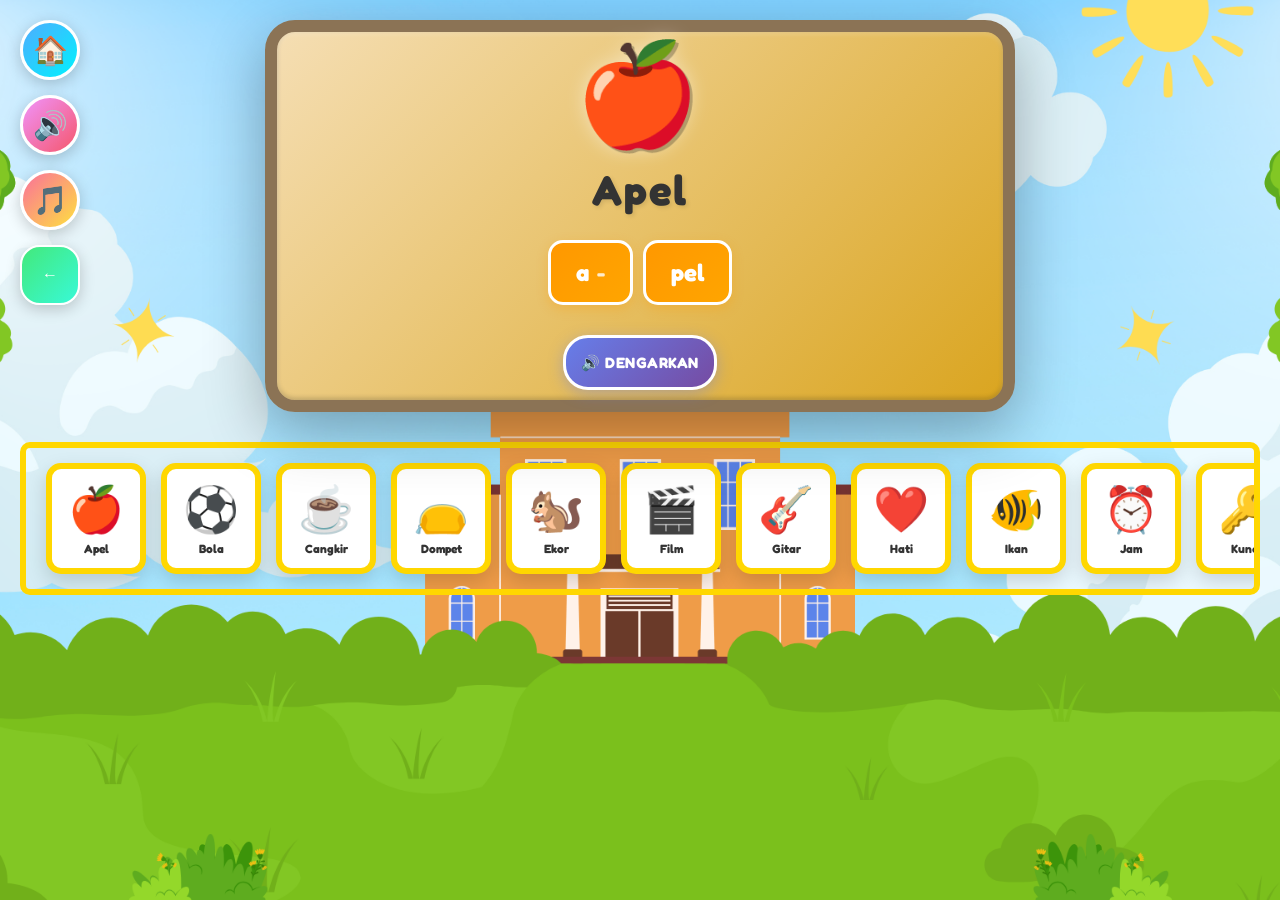
==== commit fcf3bf02: "update" ====
--- a/activities/benda.html
+++ b/activities/benda.html
@@ -5,6 +5,10 @@
     <meta name="viewport" content="width=device-width, initial-scale=1.0" />
     <title>Pengenalan Benda - Coret Ceria</title>
     <link rel="stylesheet" href="../css/style.css" />
+    <link rel="preconnect" href="https://fonts.googleapis.com">
+<link rel="preconnect" href="https://fonts.gstatic.com" crossorigin>
+<link href="https://fonts.googleapis.com/css2?family=Fredoka:wght@400;500;700&display=swap" rel="stylesheet">
+<link href="https://fonts.googleapis.com/css2?family=Archivo+Black&display=swap" rel="stylesheet">
   </head>
   <body>
     <!-- SIDEBAR NAVIGASI BARU - VERTIKAL -->
@@ -267,9 +271,9 @@
         </div>
 
         <!-- KARAKTER DI SUDUT KANAN BAWAH -->
-        <div class="character-corner">
+        <!-- <div class="character-corner">
           <img src="../images/char1.png" alt="Karakter" class="character-img" />
-        </div>
+        </div> -->
       </section>
     </main>
 
--- a/css/style.css
+++ b/css/style.css
@@ -12,7 +12,7 @@
 }
 
 body {
-  font-family: "Comic Sans MS", "Arial Rounded MT Bold", cursive, sans-serif;
+  font-family: "Fredoka", sans-serif;
   background-image: url("../images/background.png");
   background-repeat: no-repeat;
   background-size: cover;
@@ -168,6 +168,7 @@
 .main-content {
   width: 100%;
   height: 100%;
+  /* padding: 100px; */
   overflow-y: auto;
   position: relative;
 }
@@ -181,6 +182,7 @@
   opacity: 0;
   pointer-events: none;
   transition: opacity 0.3s ease;
+  /* pad */
 }
 
 .screen.active {
@@ -796,17 +798,22 @@
   justify-content: center;
   padding: 20px;
   overflow: auto;
+  /* padding: 100px; */
   gap: 30px;
+  /* padding-bottom: ; */
   background-repeat: no-repeat;
   background-size: cover;
   background-attachment: fixed;
   background-position: center;
-  width: 100%;
+  /* width: 100%; */
 }
 
 .materi-screen {
   position: relative;
   width: 100%;
+  /* padding: 200px; */
+  /* background-color: #00f2fe; */
+  /* margin-bottom: 100px; */
   display: flex;
   flex-direction: column;
   align-items: center;
@@ -858,7 +865,8 @@
   gap: 50px;
   justify-content: center;
   align-items: end;
-  margin: 0 auto;
+  margin: 50px auto;
+  /* padding: 30px; */
   /* flex-wrap: wrap;
   width: 90%; */
   /* background-color: #2f9e44; */
@@ -1004,8 +1012,13 @@
   align-items: center;
   justify-content: flex-start;
   gap: 30px;
-}
-
+  /* font-family: "Fredoka", sans-serif; */
+
+  /* font-family: ; */
+}
+.susun-main{
+  padding: 0;
+}
 .benda-spelling-screen {
   /* position: relative; */
   width: 100%;
@@ -1018,6 +1031,7 @@
 
 /* BENDA MAIN BOARD - LIKE HURUF KECIL */
 .benda-main-board {
+  font-family: "Fredoka", sans-serif;
   position: relative;
   width: 100%;
   max-width: 750px;
@@ -1025,7 +1039,7 @@
   background: linear-gradient(135deg, #f5deb3 0%, #daa520 100%);
   border: 12px solid #8b7355;
   border-radius: 30px;
-  padding: 5px;
+  /* padding: 5px; */
   box-shadow:
     0 20px 60px rgba(0, 0, 0, 0.3),
     inset 0 2px 5px rgba(255, 255, 255, 0.2),
@@ -1033,12 +1047,12 @@
   display: flex;
   flex-direction: column;
   align-items: center;
-  gap: 20px;
+  gap: 10px;
   flex-shrink: 0;
 }
 
 .benda-icon-large {
-  font-size: 120px;
+  font-size: 100px;
   animation: pulse 1.5s ease-in-out infinite;
   text-shadow:
     3px 3px 0px rgba(0, 0, 0, 0.25),
@@ -1050,6 +1064,8 @@
 
 .benda-word-display {
   font-size: 42px;
+  font-family: "Fredoka", sans-serif;
+
   font-weight: bold;
   color: #333;
   margin: 0;
@@ -1091,15 +1107,18 @@
   background: linear-gradient(135deg, #667eea 0%, #764ba2 100%);
   color: white;
   border: 3px solid white;
-  padding: 15px 35px;
+  padding: 15px;
   border-radius: 25px;
-  font-size: 18px;
+  font-size: 15px;
   font-weight: bold;
   cursor: pointer;
   transition: all 0.3s ease;
   box-shadow: 0 4px 15px rgba(102, 126, 234, 0.4);
   text-transform: uppercase;
   letter-spacing: 0.5px;
+    font-family: "Fredoka", sans-serif;
+
+  margin-bottom: 10px;
 }
 
 .btn-listen-benda:hover {
@@ -1511,7 +1530,7 @@
   flex-direction: column;
   align-items: center;
   justify-content: center;
-  padding: 20px;
+  /* margin-bottom: 200px; */
   overflow: auto;
   gap: 30px;
 }
@@ -1521,6 +1540,8 @@
   position: relative;
   width: 100%;
   display: flex;
+  font-family: "Fredoka", sans-serif;
+
   /* height: 100%; */
   /* background-color: #2f9e44; */
   flex-direction: column;
@@ -1703,17 +1724,21 @@
 .letters-grid-container {
   margin: 20px auto 0px auto;
   background: white;
+  font-family: "Fredoka", sans-serif;
+
   border: 8px solid #daa520;
   border-radius: 25px;
   height: fit-content;
-  padding: 10px 30px;
-  width: 50%;
-  max-width: 700px;
+  padding: 10px 20px 0px 20px;
+  /* padding-bottom: 10px; */
+  /* width: 50%; */
+  /* max-width: 700px; */
+  min-width: 700px;
   box-shadow: 0 10px 30px rgba(0, 0, 0, 0.15);
   flex-shrink: 0;
   display: block;
   position: relative;
-  bottom: -50%;
+  bottom: -45%;
   /* flex-direction: row;
   align-items: center;  */
 }
@@ -1737,12 +1762,16 @@
   font-weight: bold;
   color: black;
   cursor: pointer;
+  /* font-family: "Fredoka", sans-serif; */
+  font-family: "Fredoka", sans-serif;
+
+
   transition: all 0.1s ease;
   display: flex;
   align-items: center;
   justify-content: center;
   position: relative;
-  font-family: "Arial Black", sans-serif;
+  /* font-family: "Arial Black", sans-serif; */
 
   /* Efek 3D dengan box-shadow */
   box-shadow:
@@ -1869,6 +1898,7 @@
   align-items: flex-end;
   justify-content: center;
   z-index: 5;
+  margin-bottom: 50px;
 }
 
 .character-img {
@@ -2072,7 +2102,8 @@
 .btn-activity-belajar,
 .btn-activity-materi {
   /* Font & Warna Dasar */
-  font-family: "Arial Black", sans-serif;
+  font-family: "Archivo Black", sans-serif;
+  /* font-family: "Fredoka", sans-serif; */
   /* font-size: 24px; */
   color: black; /* Warna teks kuning emas */
   background-color: #d81b60; /* Warna pink fanta utama */
@@ -2098,7 +2129,7 @@
 
   transition: all 0.1s ease;
   text-transform: uppercase;
-  letter-spacing: 1px;
+  /* letter-spacing: 1px; */
   outline: none;
 }
 
@@ -2535,11 +2566,19 @@
     padding: 30px 40px;
     width: 400px;
   }
+  .letters-grid-container {
+ 
+  min-width: 500px;
+bottom:-43%;
+padding: 10px 10px 0 10px;
+}
+
 
   .header-banner.centered {
     top: 25%;
   }
 
+  
   .char-container {
     right: 5%;
   }
@@ -2610,6 +2649,10 @@
 
 /* Media Query untuk dibawah 760px */
 @media (max-width: 760px) {
+  .materi-main {
+  background-image: url(../images/backgroun2-480.png);
+}
+
   /* Letters Banner Adjustments */
   .letters-main .banner-box {
     width: 320px;
@@ -2652,24 +2695,6 @@
     height: 35px;
   }
 
-  /* Grid Container untuk 760px */
-  .letters-grid-container {
-    width: 85%;
-    max-width: 500px;
-    padding: 20px;
-    margin: 15px auto 30px auto;
-  }
-
-  .letters-grid-container .huruf-grid {
-    grid-template-columns: repeat(auto-fit, minmax(50px, 1fr));
-    gap: 10px;
-  }
-
-  .letters-grid-container .huruf-btn {
-    width: 55px;
-    height: 55px;
-    font-size: 24px;
-  }
 
   .letters-switch-container {
     margin-bottom: 15px;
@@ -2687,6 +2712,7 @@
 
 /* Media Query 760px untuk BENDA */
 @media (max-width: 760px) {
+  
   /* Benda Display Board Adjustments */
   .benda-display-board {
     width: 320px;
@@ -2694,6 +2720,26 @@
     min-height: 220px;
   }
 
+  .banner-box {
+    width: 300px;
+    align-items: center;
+    justify-self: center;
+    display: flex;
+    padding: 20px 30px;
+    min-height: 250px;
+  }
+
+  .btn-activity-belajar,
+.btn-activity-materi{
+  font-size: 15px;
+  /* padding: 0; */
+  display: flex;
+  justify-content: center;
+  align-items: center;
+  flex-direction: row;
+  /* align-items: center; */
+  text-align: center;
+}
   .benda-display-board .benda-besar {
     font-size: 65px;
     animation:
@@ -2749,21 +2795,89 @@
 }
 
 @media (max-width: 480px) {
+
+  .bermain-main {
+  background-image: url("../images/backgroun3-480.png");
+}
+
   .banner-box {
     width: 300px;
-    padding: 20px 30px;
+     align-items: center;
+    justify-self: center;
+    display: flex; 
+    padding: 0 20px;
+    min-height: 200px;
+    /* text-align: center; 
   }
 
   .title-main {
     font-size: 28px;
   }
+  .btn-activity-belajar,
+.btn-activity-materi{
+  font-size: 15px;
+  /* padding: 0; */
+  display: flex;
+  justify-content: center;
+  align-items: center;
+  flex-direction: row;
+  /* align-items: center; */
+  text-align: center;
+}
+
+/* .letters-screen .banner-box{
+  padding: 0;
+} */
+ .letters-grid-container {
+  min-width: 100px;
+bottom:-43%;
+padding: 10px 10px 0 10px;
+/* font-size: 10px; */
+}
+
+.letters-grid-container .huruf-btn {
+  width: 20px;
+  height: 20px;
+  font-size: 20px;
+}
+/* .materi-card { */
+  /* background: white; */
+  /* border: 8px solid #ffd700; */
+  /* border-radius: 25px; */
+  /* padding: 40px 30px; */
+  /* width: 100px; */
+  /* height: 320px; */
+  /* display: flex;
+  flex-direction: column;
+  align-items: center;
+  justify-content: center;
+  text-align: center;
+  cursor: pointer;
+  transition: all 0.3s ease; */
+  /* box-shadow: 0 10px 30px rgba(0, 0, 0, 0.15); */
+  /* position: relative; */
+  /* background-color: #333; */
+  /* overflow: hidden; */
+/* } */
+.materi-main {
+  background-image: url(../images/backgroun2-480.png);
+}
+
+.char-container {
+    right: 1%;
+    /* width: 100px; */
+  }
+
+  .char-image {
+    width: 150px;
+  }
 
   .logo-blocks {
     gap: 8px;
   }
 
   .block-letter {
-    width: 40px;
+    width: 20px;
     height: 40px;
     font-size: 18px;
   }
@@ -2793,8 +2907,8 @@
   }
 
   .huruf-grid {
-    grid-template-columns: repeat(5, 1fr);
-    gap: 10px;
+    grid-template-columns: repeat(auto, 1fr);
+    gap: 0px;
   }
 
   .huruf-besar {
@@ -2803,17 +2917,21 @@
 
   /* Letters Banner Mobile Responsive */
   .letters-main .banner-box {
-    width: 280px;
-    padding: 20px;
-    min-height: 220px;
+    /* width: 200px; */
+    /* padding: 1px;  */
+    height: 100px;
   }
 
   .letters-main .huruf-besar {
-    font-size: 60px;
-  }
+    font-size: 10px;
+  }
+  /* .letters-main .huruf-btn {
+  width: 30px;
+  height: 40px;
+} */
 
   .letters-main .huruf-nama {
-    font-size: 16px;
+    font-size: 10px;
   }
 
   .letters-main .btn-suara {
@@ -3368,10 +3486,12 @@
   border: 4px solid white;
   border-radius: 15px;
   padding: 0;
-  font-size: 15px;
+  font-size: 20px;
   font-weight: bold;
   cursor: pointer;
   transition: all 0.3s;
+    font-family: "Fredoka", sans-serif;
+
   box-shadow:
     0 8px 15px rgba(0, 0, 0, 0.2),
     inset 0 1px 0px rgba(255, 255, 255, 0.3);
@@ -3418,9 +3538,9 @@
   /* Letters Page Responsive */
   .letters-main .banner-box {
     width: 90%;
-    max-width: 500px;
+    min-width: 300px;
     padding: 30px;
-    min-height: 260px;
+    /* min-height: 260px; */
   }
 
   .letters-main .huruf-besar {
@@ -3450,18 +3570,19 @@
   .letters-grid-container {
     width: 95%;
     max-width: 600px;
-    padding: 20px;
+    padding: 10px 10px 0 10px;
+    bottom: -35%;
   }
 
   .letters-grid-container .huruf-grid {
     grid-template-columns: repeat(auto-fit, minmax(50px, 1fr));
-    gap: 10px;
+    gap: 5px;
   }
 
   .letters-grid-container .huruf-btn {
     width: 50px;
     height: 50px;
-    font-size: 20px;
+    font-size: 35px;
     box-shadow:
       0 6px 0px #d84315,
       0 8px 10px rgba(0, 0, 0, 0.3);
@@ -3491,13 +3612,16 @@
 
   /* Materi Page Responsive */
   .materi-cards-container {
-    flex-direction: column;
+    flex-direction: row;
     gap: 20px;
+    /* align-items: ; */
+    height: 100%;
+    padding: 10px;
+    overflow: hidden;
   }
 
   .materi-card {
-    width: 100%;
-    height: 280px;
+    width: 100%; 
   }
 
   .card-icon {
@@ -4500,16 +4624,22 @@
   align-items: center;
   flex-wrap: wrap;
   gap: 10px;
-  margin: 15px 0 20px 0;
+  margin: 15px 0 15px 0;
   min-height: 60px;
 }
 
 .susun-letter {
   background: linear-gradient(135deg, #ff9800 0%, #ffa500 100%);
   color: white;
-  padding: 15px 25px;
+  /* padding: 15px 25px; */
+  width: 50px;
+  height: 50px;
+  display: flex;
+  align-items: center;
+  justify-content: center;
+  text-align: center;
   border-radius: 15px;
-  font-size: 24px;
+  font-size: 20px;
   font-weight: bold;
   border: 3px solid white;
   box-shadow: 0 4px 12px rgba(255, 152, 0, 0.3);
@@ -4536,12 +4666,12 @@
   border: 3px dashed #667eea;
   border-radius: 15px;
   padding: 15px 25px;
-  width: 60px;
-  height: 60px;
-  display: flex;
-  align-items: center;
-  justify-content: center;
-  font-size: 24px;
+  width: 50px;
+  height: 50px;
+  display: flex;
+  align-items: center;
+  justify-content: center;
+  font-size: 20px;
   font-weight: bold;
   color: #667eea;
   cursor: pointer;
@@ -4575,7 +4705,7 @@
   align-items: center;
   flex-wrap: wrap;
   gap: 10px;
-  margin: 20px 0;
+  margin: 15px 0;
   min-height: 70px;
   background: rgba(255, 255, 255, 0.3);
   border: 3px dashed #8b7355;
@@ -4594,9 +4724,9 @@
   background: linear-gradient(135deg, #667eea 0%, #764ba2 100%);
   color: white;
   border: 3px solid white;
-  padding: 15px 35px;
+  padding: 8px 15px;
   border-radius: 25px;
-  font-size: 18px;
+  font-size: 15px;
   font-weight: bold;
   cursor: pointer;
   transition: all 0.3s ease;
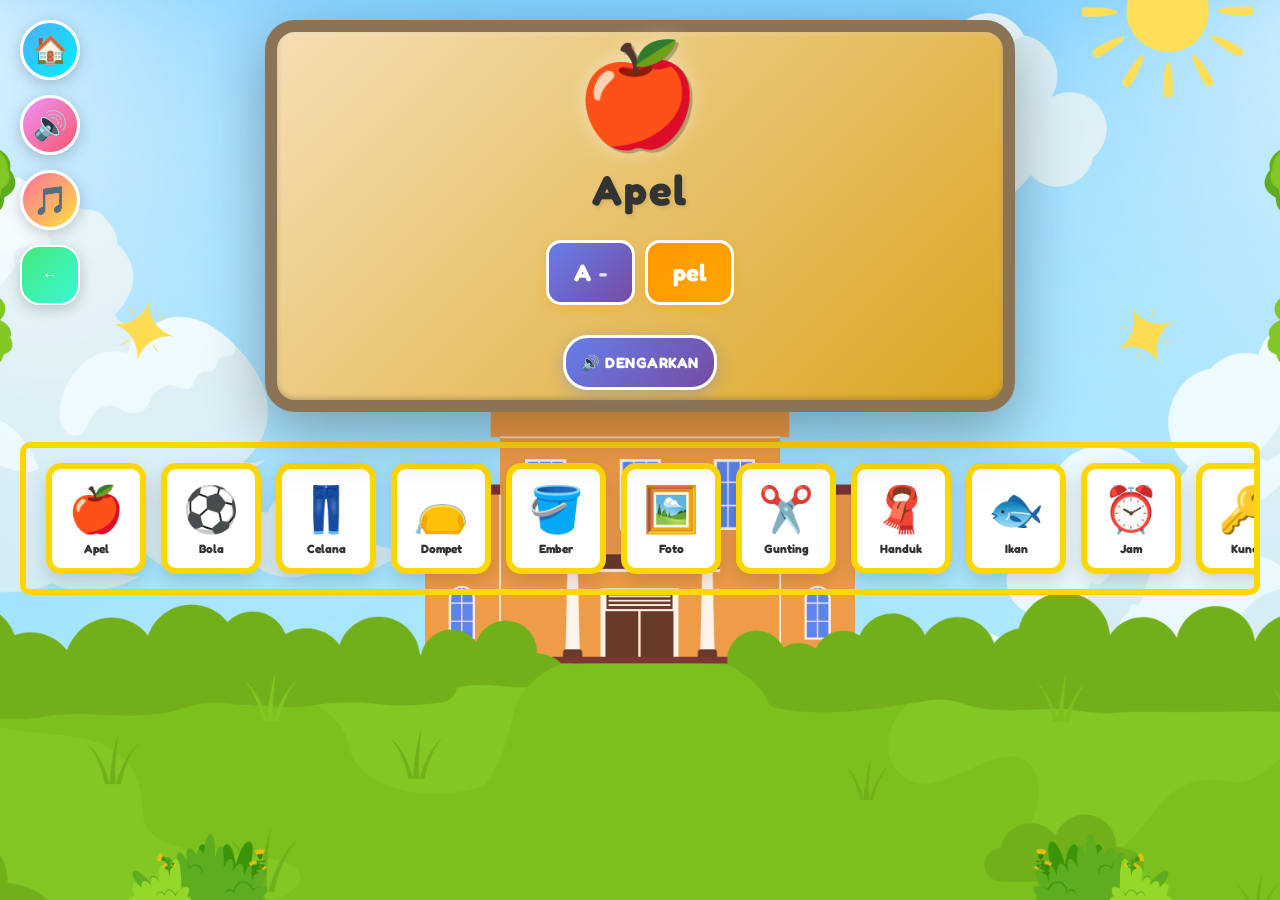
==== commit f3e4250c: "update" ====
--- a/activities/benda.html
+++ b/activities/benda.html
@@ -5,10 +5,16 @@
     <meta name="viewport" content="width=device-width, initial-scale=1.0" />
     <title>Pengenalan Benda - Coret Ceria</title>
     <link rel="stylesheet" href="../css/style.css" />
-    <link rel="preconnect" href="https://fonts.googleapis.com">
-<link rel="preconnect" href="https://fonts.gstatic.com" crossorigin>
-<link href="https://fonts.googleapis.com/css2?family=Fredoka:wght@400;500;700&display=swap" rel="stylesheet">
-<link href="https://fonts.googleapis.com/css2?family=Archivo+Black&display=swap" rel="stylesheet">
+    <link rel="preconnect" href="https://fonts.googleapis.com" />
+    <link rel="preconnect" href="https://fonts.gstatic.com" crossorigin />
+    <link
+      href="https://fonts.googleapis.com/css2?family=Fredoka:wght@400;500;700&display=swap"
+      rel="stylesheet"
+    />
+    <link
+      href="https://fonts.googleapis.com/css2?family=Archivo+Black&display=swap"
+      rel="stylesheet"
+    />
   </head>
   <body>
     <!-- SIDEBAR NAVIGASI BARU - VERTIKAL -->
@@ -73,9 +79,9 @@
               <div class="benda-name">Bola</div>
             </div>
 
-            <div class="benda-btn" data-benda="cangkir">
-              <div class="benda-icon">☕</div>
-              <div class="benda-name">Cangkir</div>
+            <div class="benda-btn" data-benda="celana">
+              <div class="benda-icon">👖</div>
+              <div class="benda-name">Celana</div>
             </div>
 
             <div class="benda-btn" data-benda="dompet">
@@ -83,28 +89,28 @@
               <div class="benda-name">Dompet</div>
             </div>
 
-            <div class="benda-btn" data-benda="ekor">
-              <div class="benda-icon">🐿️</div>
-              <div class="benda-name">Ekor</div>
-            </div>
-
-            <div class="benda-btn" data-benda="film">
-              <div class="benda-icon">🎬</div>
-              <div class="benda-name">Film</div>
-            </div>
-
-            <div class="benda-btn" data-benda="gitar">
-              <div class="benda-icon">🎸</div>
-              <div class="benda-name">Gitar</div>
-            </div>
-
-            <div class="benda-btn" data-benda="hati">
-              <div class="benda-icon">❤️</div>
-              <div class="benda-name">Hati</div>
+            <div class="benda-btn" data-benda="ember">
+              <div class="benda-icon">🪣</div>
+              <div class="benda-name">Ember</div>
+            </div>
+
+            <div class="benda-btn" data-benda="foto">
+              <div class="benda-icon">🖼️</div>
+              <div class="benda-name">Foto</div>
+            </div>
+
+            <div class="benda-btn" data-benda="gunting">
+              <div class="benda-icon">✂️</div>
+              <div class="benda-name">Gunting</div>
+            </div>
+
+            <div class="benda-btn" data-benda="handuk">
+              <div class="benda-icon">🧣</div>
+              <div class="benda-name">Handuk</div>
             </div>
 
             <div class="benda-btn" data-benda="ikan">
-              <div class="benda-icon">🐠</div>
+              <div class="benda-icon">🐟</div>
               <div class="benda-name">Ikan</div>
             </div>
 
@@ -118,9 +124,9 @@
               <div class="benda-name">Kunci</div>
             </div>
 
-            <div class="benda-btn" data-benda="lilin">
-              <div class="benda-icon">🕯️</div>
-              <div class="benda-name">Lilin</div>
+            <div class="benda-btn" data-benda="lampu">
+              <div class="benda-icon">💡</div>
+              <div class="benda-name">Lampu</div>
             </div>
 
             <div class="benda-btn" data-benda="mobil">
@@ -133,9 +139,9 @@
               <div class="benda-name">Nanas</div>
             </div>
 
-            <div class="benda-btn" data-benda="orang">
-              <div class="benda-icon">🪛</div>
-              <div class="benda-name">Obeng</div>
+            <div class="benda-btn" data-benda="obat">
+              <div class="benda-icon">💊</div>
+              <div class="benda-name">Obat</div>
             </div>
 
             <div class="benda-btn" data-benda="pisang">
@@ -143,9 +149,9 @@
               <div class="benda-name">Pisang</div>
             </div>
 
-            <div class="benda-btn" data-benda="qamis">
-              <div class="benda-icon">🪵</div>
-              <div class="benda-name">Kayu</div>
+            <div class="benda-btn" data-benda="quiz">
+              <div class="benda-icon">📝</div>
+              <div class="benda-name">Quiz</div>
             </div>
 
             <div class="benda-btn" data-benda="rumah">
@@ -168,24 +174,24 @@
               <div class="benda-name">Udang</div>
             </div>
 
-            <div class="benda-btn" data-benda="voli">
-              <div class="benda-icon">🏐</div>
-              <div class="benda-name">Voli</div>
-            </div>
-
-            <div class="benda-btn" data-benda="waris">
+            <div class="benda-btn" data-benda="vas_bunga">
+              <div class="benda-icon">🪴</div>
+              <div class="benda-name">Vas bunga</div>
+            </div>
+
+            <div class="benda-btn" data-benda="wajan">
               <div class="benda-icon">🍳</div>
               <div class="benda-name">Wajan</div>
             </div>
 
-            <div class="benda-btn" data-benda="xerox">
-              <div class="benda-icon">📋</div>
-              <div class="benda-name">Xerox</div>
-            </div>
-
-            <div class="benda-btn" data-benda="yogurt">
-              <div class="benda-icon">🥛</div>
-              <div class="benda-name">Yogurt</div>
+            <div class="benda-btn" data-benda="xray">
+              <div class="benda-icon">🩻</div>
+              <div class="benda-name">X-ray</div>
+            </div>
+
+            <div class="benda-btn" data-benda="yoyo">
+              <div class="benda-icon">🪀</div>
+              <div class="benda-name">Yoyo</div>
             </div>
 
             <div class="benda-btn" data-benda="zebra">
--- a/css/style.css
+++ b/css/style.css
@@ -1095,6 +1095,10 @@
   display: flex;
   align-items: center;
   gap: 8px;
+}
+.benda-syllable.first {
+    background: linear-gradient(135deg, #667eea 0%, #764ba2 100%);
+    text-transform:uppercase ;
 }
 
 .syllable-separator {
@@ -2800,6 +2804,15 @@
   background-image: url("../images/backgroun3-480.png");
 }
 
+.materi-cards-container {
+  display: flex;
+  gap: 50px;
+  justify-content: center;
+  align-items:end;
+  margin: 0px auto;
+}
+
+
   .banner-box {
     width: 300px;
      align-items: center;
@@ -2877,7 +2890,7 @@
   }
 
   .block-letter {
-    width: 20px;
+    width: 40px;
     height: 40px;
     font-size: 18px;
   }
@@ -3617,6 +3630,7 @@
     /* align-items: ; */
     height: 100%;
     padding: 10px;
+    padding-bottom: 50px;
     overflow: hidden;
   }
 
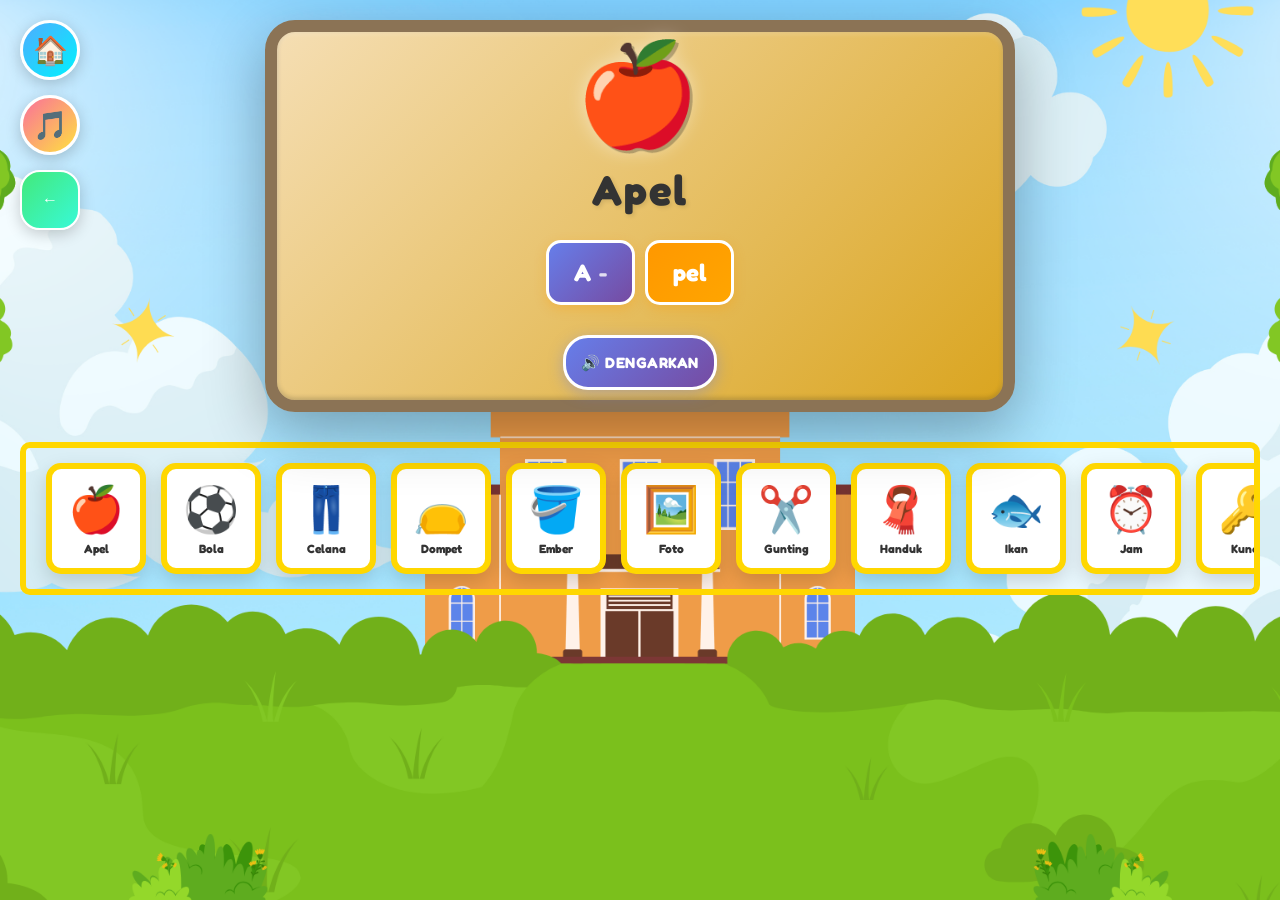
==== commit ac25a137: "update" ====
--- a/activities/benda.html
+++ b/activities/benda.html
@@ -27,7 +27,6 @@
       <!-- Navigation menu container -->
       <div class="nav-menu" id="navMenu">
         <button class="btn-nav btn-home" title="Rumah">🏠</button>
-        <button class="btn-nav btn-sound" title="Suara Aktif">🔊</button>
         <button
           class="btn-nav btn-music music-playing"
           id="musicToggle"
--- a/css/style.css
+++ b/css/style.css
@@ -678,6 +678,20 @@
   box-shadow: 0 4px 12px rgba(0, 0, 0, 0.1);
 }
 
+.tic-tac-toe-main{
+  font-family: "Fredoka", sans-serif;
+}
+
+.activity-content .btn-reset{
+  font-family: "Fredoka", sans-serif;
+  font-weight: bold;
+}
+.tic-tac-toe-header {
+  margin-top: 50px;
+  box-shadow: none;
+  background: none;
+}
+
 .activity-header h2 {
   flex: 1;
   text-align: center;
@@ -706,6 +720,11 @@
   padding: 40px;
   height: calc(100% - 80px);
   overflow-y: auto;
+  width: 100%;
+  display: flex;
+  flex-direction: column;
+  justify-self: center;
+  align-items: center;
 }
 
 /* ===== BELAJAR HURUF ===== */
@@ -1016,7 +1035,7 @@
 
   /* font-family: ; */
 }
-.susun-main{
+.susun-main {
   padding: 0;
 }
 .benda-spelling-screen {
@@ -1097,8 +1116,8 @@
   gap: 8px;
 }
 .benda-syllable.first {
-    background: linear-gradient(135deg, #667eea 0%, #764ba2 100%);
-    text-transform:uppercase ;
+  background: linear-gradient(135deg, #667eea 0%, #764ba2 100%);
+  text-transform: uppercase;
 }
 
 .syllable-separator {
@@ -1120,7 +1139,7 @@
   box-shadow: 0 4px 15px rgba(102, 126, 234, 0.4);
   text-transform: uppercase;
   letter-spacing: 0.5px;
-    font-family: "Fredoka", sans-serif;
+  font-family: "Fredoka", sans-serif;
 
   margin-bottom: 10px;
 }
@@ -1414,6 +1433,10 @@
   /* padding: 40px 20px; */
 }
 
+.pengisi {
+  visibility: hidden;
+  display: none;
+}
 .bermain-screen {
   /* display: flex;
   flex-direction: column;
@@ -1769,7 +1792,6 @@
   /* font-family: "Fredoka", sans-serif; */
   font-family: "Fredoka", sans-serif;
 
-
   transition: all 0.1s ease;
   display: flex;
   align-items: center;
@@ -2007,6 +2029,7 @@
   grid-template-columns: repeat(3, 1fr);
   gap: 15px;
   max-width: 350px;
+  width: 100%;
   margin: 40px auto;
   padding: 20px;
   background: #f8f9fa;
@@ -2571,18 +2594,15 @@
     width: 400px;
   }
   .letters-grid-container {
- 
-  min-width: 500px;
-bottom:-43%;
-padding: 10px 10px 0 10px;
-}
-
+    min-width: 500px;
+    bottom: -43%;
+    padding: 10px 10px 0 10px;
+  }
 
   .header-banner.centered {
     top: 25%;
   }
 
-  
   .char-container {
     right: 5%;
   }
@@ -2654,8 +2674,8 @@
 /* Media Query untuk dibawah 760px */
 @media (max-width: 760px) {
   .materi-main {
-  background-image: url(../images/backgroun2-480.png);
-}
+    background-image: url(../images/backgroun2-480.png);
+  }
 
   /* Letters Banner Adjustments */
   .letters-main .banner-box {
@@ -2699,7 +2719,6 @@
     height: 35px;
   }
 
-
   .letters-switch-container {
     margin-bottom: 15px;
   }
@@ -2716,7 +2735,6 @@
 
 /* Media Query 760px untuk BENDA */
 @media (max-width: 760px) {
-  
   /* Benda Display Board Adjustments */
   .benda-display-board {
     width: 320px;
@@ -2734,16 +2752,16 @@
   }
 
   .btn-activity-belajar,
-.btn-activity-materi{
-  font-size: 15px;
-  /* padding: 0; */
-  display: flex;
-  justify-content: center;
-  align-items: center;
-  flex-direction: row;
-  /* align-items: center; */
-  text-align: center;
-}
+  .btn-activity-materi {
+    font-size: 15px;
+    /* padding: 0; */
+    display: flex;
+    justify-content: center;
+    align-items: center;
+    flex-direction: row;
+    /* align-items: center; */
+    text-align: center;
+  }
   .benda-display-board .benda-besar {
     font-size: 65px;
     animation:
@@ -2799,25 +2817,23 @@
 }
 
 @media (max-width: 480px) {
-
   .bermain-main {
-  background-image: url("../images/backgroun3-480.png");
-}
-
-.materi-cards-container {
-  display: flex;
-  gap: 50px;
-  justify-content: center;
-  align-items:end;
-  margin: 0px auto;
-}
-
+    background-image: url("../images/backgroun3-480.png");
+  }
+
+  .materi-cards-container {
+    display: flex;
+    gap: 50px;
+    justify-content: center;
+    align-items: end;
+    margin: 0px auto;
+  }
 
   .banner-box {
     width: 300px;
-     align-items: center;
+    align-items: center;
     justify-self: center;
-    display: flex; 
+    display: flex;
     padding: 0 20px;
     min-height: 200px;
     /* text-align: center; 
@@ -2830,30 +2846,30 @@
 .btn-activity-materi{
   font-size: 15px;
   /* padding: 0; */
-  display: flex;
-  justify-content: center;
-  align-items: center;
-  flex-direction: row;
-  /* align-items: center; */
-  text-align: center;
-}
-
-/* .letters-screen .banner-box{
+    display: flex;
+    justify-content: center;
+    align-items: center;
+    flex-direction: row;
+    /* align-items: center; */
+    text-align: center;
+  }
+
+  /* .letters-screen .banner-box{
   padding: 0;
 } */
- .letters-grid-container {
-  min-width: 100px;
-bottom:-43%;
-padding: 10px 10px 0 10px;
-/* font-size: 10px; */
-}
-
-.letters-grid-container .huruf-btn {
-  width: 20px;
-  height: 20px;
-  font-size: 20px;
-}
-/* .materi-card { */
+  .letters-grid-container {
+    min-width: 100px;
+    bottom: -43%;
+    padding: 10px 10px 0 10px;
+    /* font-size: 10px; */
+  }
+
+  .letters-grid-container .huruf-btn {
+    width: 20px;
+    height: 20px;
+    font-size: 20px;
+  }
+  /* .materi-card { */
   /* background: white; */
   /* border: 8px solid #ffd700; */
   /* border-radius: 25px; */
@@ -2871,12 +2887,12 @@
   /* position: relative; */
   /* background-color: #333; */
   /* overflow: hidden; */
-/* } */
-.materi-main {
-  background-image: url(../images/backgroun2-480.png);
-}
-
-.char-container {
+  /* } */
+  .materi-main {
+    background-image: url(../images/backgroun2-480.png);
+  }
+
+  .char-container {
     right: 1%;
     /* width: 100px; */
   }
@@ -3503,7 +3519,7 @@
   font-weight: bold;
   cursor: pointer;
   transition: all 0.3s;
-    font-family: "Fredoka", sans-serif;
+  font-family: "Fredoka", sans-serif;
 
   box-shadow:
     0 8px 15px rgba(0, 0, 0, 0.2),
@@ -3635,7 +3651,7 @@
   }
 
   .materi-card {
-    width: 100%; 
+    width: 100%;
   }
 
   .card-icon {
@@ -3675,18 +3691,29 @@
   }
 
   .bermain-cards-container {
-    gap: 30px;
-    padding: 0 15px;
+    /* gap: 30px; */
+    padding: 0;
+    margin-bottom: 20px;
+    gap: 0px;
   }
 
   .bermain-card {
-    width: 180px;
-    height: 290px;
-  }
-
+    height: 100%;
+    width: 100%;
+    padding: 0px;
+  }
+  .bermain-card p {
+    font-size: 15px;
+  }
   .card-icon {
+    /* background-color: #00f2fe; */
+    /* border: 1px solid black; */
     width: 100%;
-    height: 100%;
+    padding: 0px;
+  }
+  .card-icon img {
+    width: 80%;
+    /* height: 100%; */
   }
 
   .card-title {
@@ -5273,3 +5300,219 @@
     height: 50px;
   }
 }
+
+/* ===== GAME COMPLETION MODAL (TIC TAC TOE) ===== */
+.game-completion-modal {
+  position: fixed;
+  top: 0;
+  left: 0;
+  width: 100%;
+  height: 100%;
+  display: none;
+  align-items: center;
+  justify-content: center;
+  z-index: 2000;
+  pointer-events: none;
+}
+
+.game-completion-modal.active {
+  display: flex;
+  pointer-events: auto;
+}
+
+.game-completion-modal .modal-overlay {
+  position: absolute;
+  top: 0;
+  left: 0;
+  width: 100%;
+  height: 100%;
+  background: rgba(0, 0, 0, 0.7);
+  z-index: 1;
+}
+
+.game-completion-modal .modal-content {
+  position: relative;
+  z-index: 2;
+  background: linear-gradient(135deg, #ffd700 0%, #ffed4e 100%);
+  border: 8px solid #ff8c00;
+  border-radius: 30px;
+  padding: 40px;
+  max-width: 500px;
+  width: 90%;
+  box-shadow:
+    0 20px 60px rgba(0, 0, 0, 0.4),
+    inset 0 2px 5px rgba(255, 255, 255, 0.3);
+  animation: bounceIn 0.6s cubic-bezier(0.68, -0.55, 0.265, 1.55);
+  display: flex;
+  flex-direction: column;
+  gap: 25px;
+}
+
+.game-completion-modal .game-modal {
+  display: flex;
+  flex-direction: column;
+  gap: 20px;
+  align-items: center;
+}
+
+.game-completion-modal .modal-header {
+  text-align: center;
+  border-bottom: 3px solid #ff8c00;
+  padding-bottom: 15px;
+}
+
+.game-completion-modal .modal-header h2 {
+  font-size: 36px;
+  font-weight: bold;
+  color: #333;
+  text-shadow: 2px 2px 4px rgba(0, 0, 0, 0.1);
+  margin: 0;
+  letter-spacing: 1px;
+}
+
+.game-completion-modal .modal-body {
+  display: flex;
+  flex-direction: column;
+  align-items: center;
+  gap: 20px;
+  text-align: center;
+}
+
+.game-completion-modal #resultIcon {
+  font-size: 80px;
+  animation: bounce 1.2s ease-in-out infinite;
+  filter: drop-shadow(0 4px 8px rgba(0, 0, 0, 0.2));
+}
+
+.game-completion-modal #resultMessage {
+  font-size: 28px;
+  font-weight: bold;
+  color: #ff4444;
+  margin: 10px 0 0 0;
+  text-shadow: 1px 1px 2px rgba(0, 0, 0, 0.1);
+  letter-spacing: 0.5px;
+}
+
+.game-completion-modal #resultDetails {
+  font-size: 16px;
+  color: #333;
+  margin: 0;
+  font-weight: 600;
+}
+
+.game-completion-modal .modal-footer {
+  display: flex;
+  gap: 15px;
+  justify-content: center;
+  flex-wrap: wrap;
+  margin-top: 20px;
+}
+
+.game-completion-modal .btn-modal {
+  flex: 1;
+  min-width: 140px;
+  padding: 15px 25px;
+  border-radius: 20px;
+  border: 3px solid white;
+  font-size: 16px;
+  font-weight: bold;
+  cursor: pointer;
+  transition: all 0.3s ease;
+  box-shadow: 0 6px 15px rgba(0, 0, 0, 0.25);
+  text-transform: uppercase;
+  letter-spacing: 0.5px;
+  font-family: "Fredoka", sans-serif;
+}
+
+.game-completion-modal .btn-primary {
+  background: linear-gradient(135deg, #4ecdc4 0%, #44a08d 100%);
+  color: white;
+}
+
+.game-completion-modal .btn-primary:hover {
+  transform: translateY(-4px);
+  box-shadow: 0 8px 20px rgba(78, 205, 196, 0.5);
+  filter: brightness(1.1);
+}
+
+.game-completion-modal .btn-primary:active {
+  transform: translateY(-2px);
+  box-shadow: 0 4px 10px rgba(78, 205, 196, 0.4);
+}
+
+.game-completion-modal .btn-secondary {
+  background: linear-gradient(135deg, #ff6b6b 0%, #ff4444 100%);
+  color: white;
+}
+
+.game-completion-modal .btn-secondary:hover {
+  transform: translateY(-4px);
+  box-shadow: 0 8px 20px rgba(255, 68, 68, 0.5);
+  filter: brightness(1.1);
+}
+
+.game-completion-modal .btn-secondary:active {
+  transform: translateY(-2px);
+  box-shadow: 0 4px 10px rgba(255, 68, 68, 0.4);
+}
+
+/* Responsive Design untuk Game Modal */
+@media (max-width: 768px) {
+  .game-completion-modal .modal-content {
+    padding: 30px;
+    border-width: 6px;
+  }
+
+  .game-completion-modal .modal-header h2 {
+    font-size: 28px;
+  }
+
+  .game-completion-modal #resultIcon {
+    font-size: 60px;
+  }
+
+  .game-completion-modal #resultMessage {
+    font-size: 22px;
+  }
+
+  .game-completion-modal #resultDetails {
+    font-size: 14px;
+  }
+
+  .game-completion-modal .btn-modal {
+    padding: 12px 20px;
+    font-size: 14px;
+    min-width: 120px;
+  }
+}
+
+@media (max-width: 480px) {
+  .game-completion-modal .modal-content {
+    padding: 25px;
+    border-width: 5px;
+    gap: 15px;
+  }
+
+  .game-completion-modal .modal-header h2 {
+    font-size: 24px;
+  }
+
+  .game-completion-modal #resultIcon {
+    font-size: 50px;
+  }
+
+  .game-completion-modal #resultMessage {
+    font-size: 18px;
+  }
+
+  .game-completion-modal .modal-footer {
+    flex-direction: column;
+    gap: 10px;
+  }
+
+  .game-completion-modal .btn-modal {
+    width: 100%;
+    padding: 12px 15px;
+    font-size: 13px;
+  }
+}
